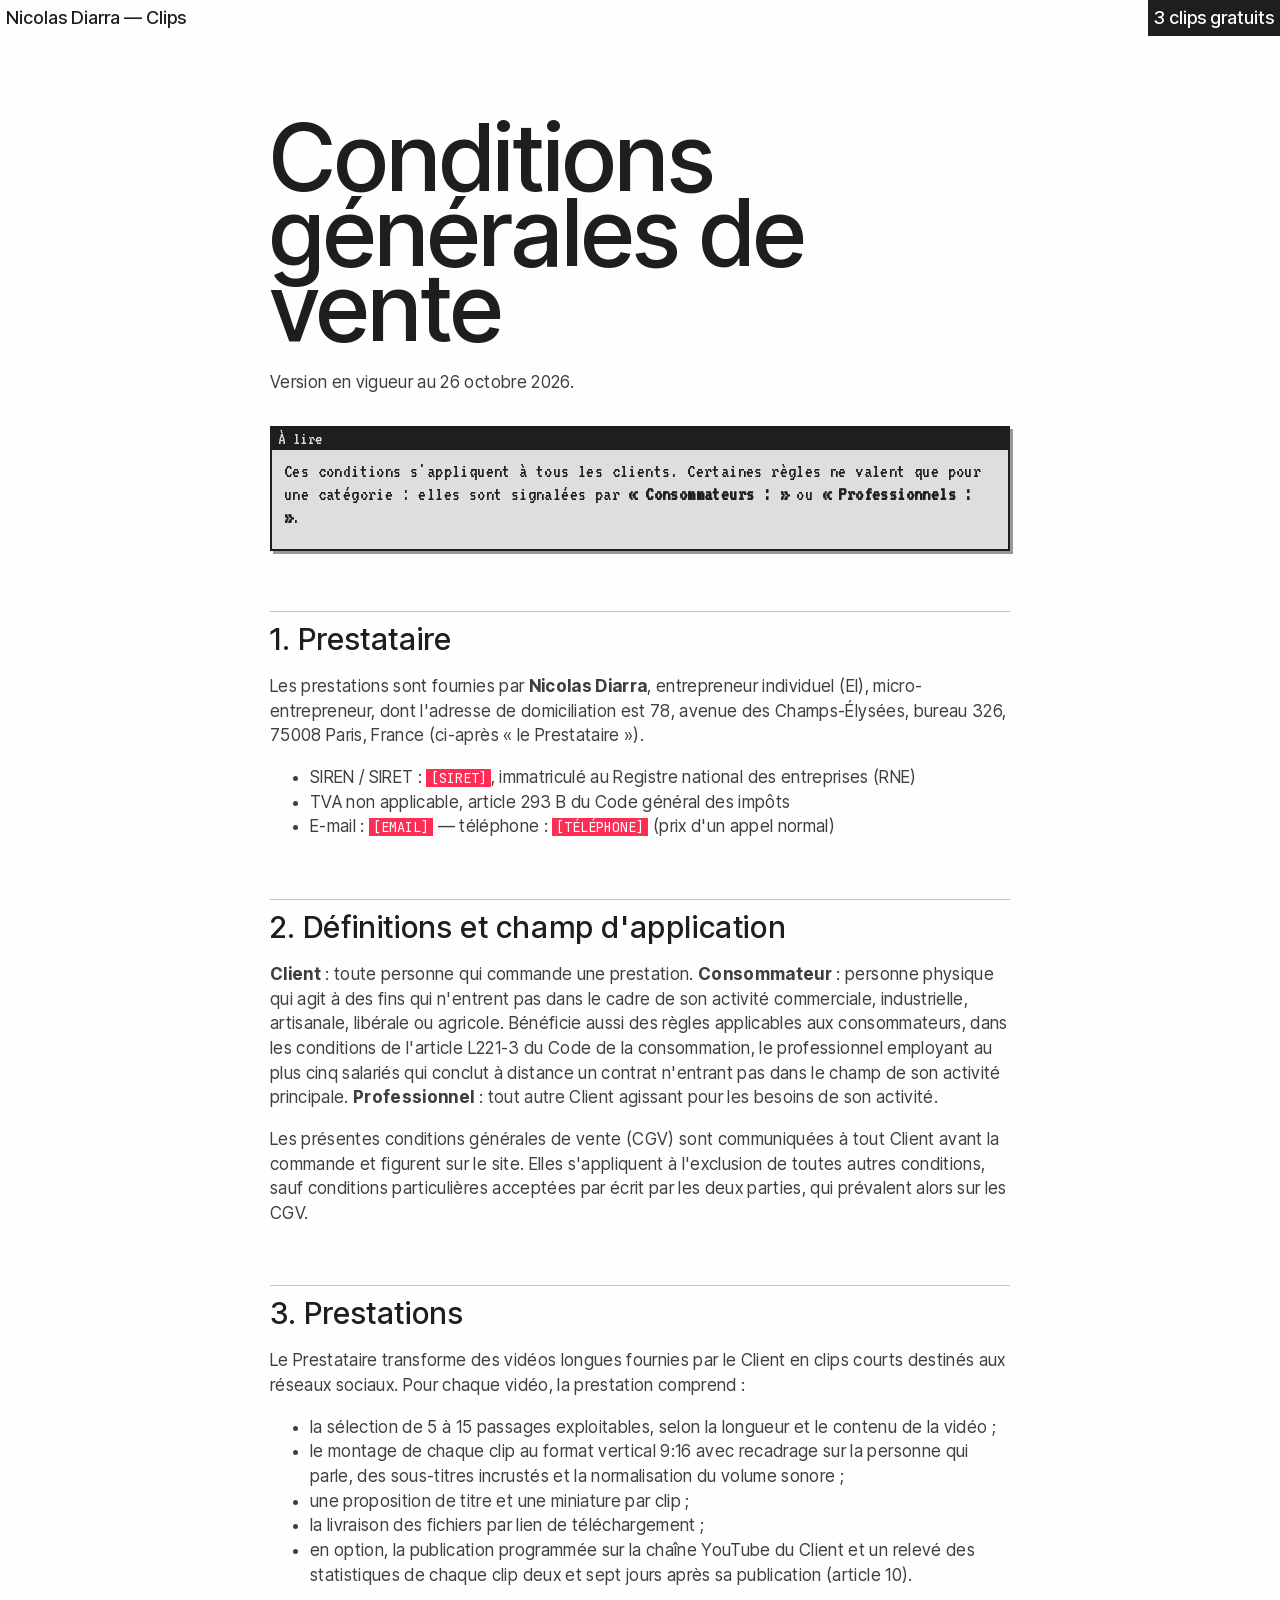
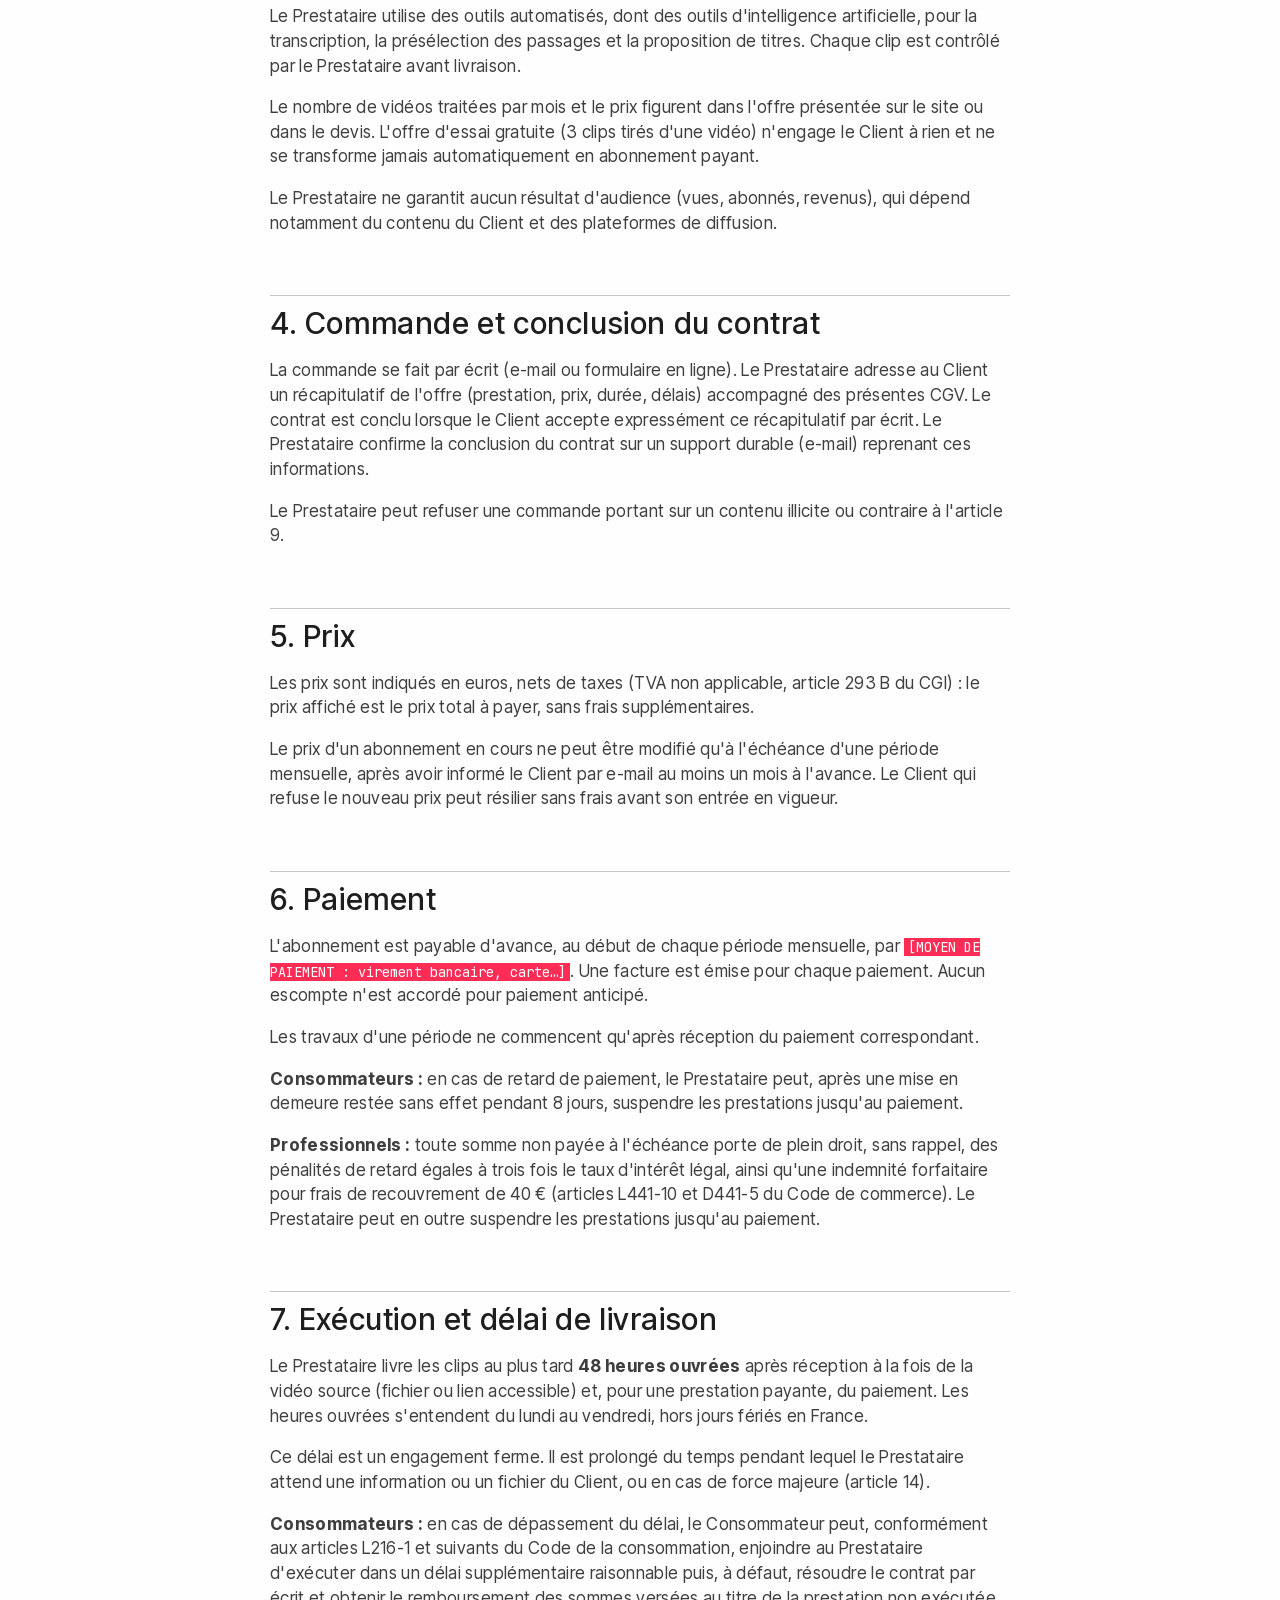
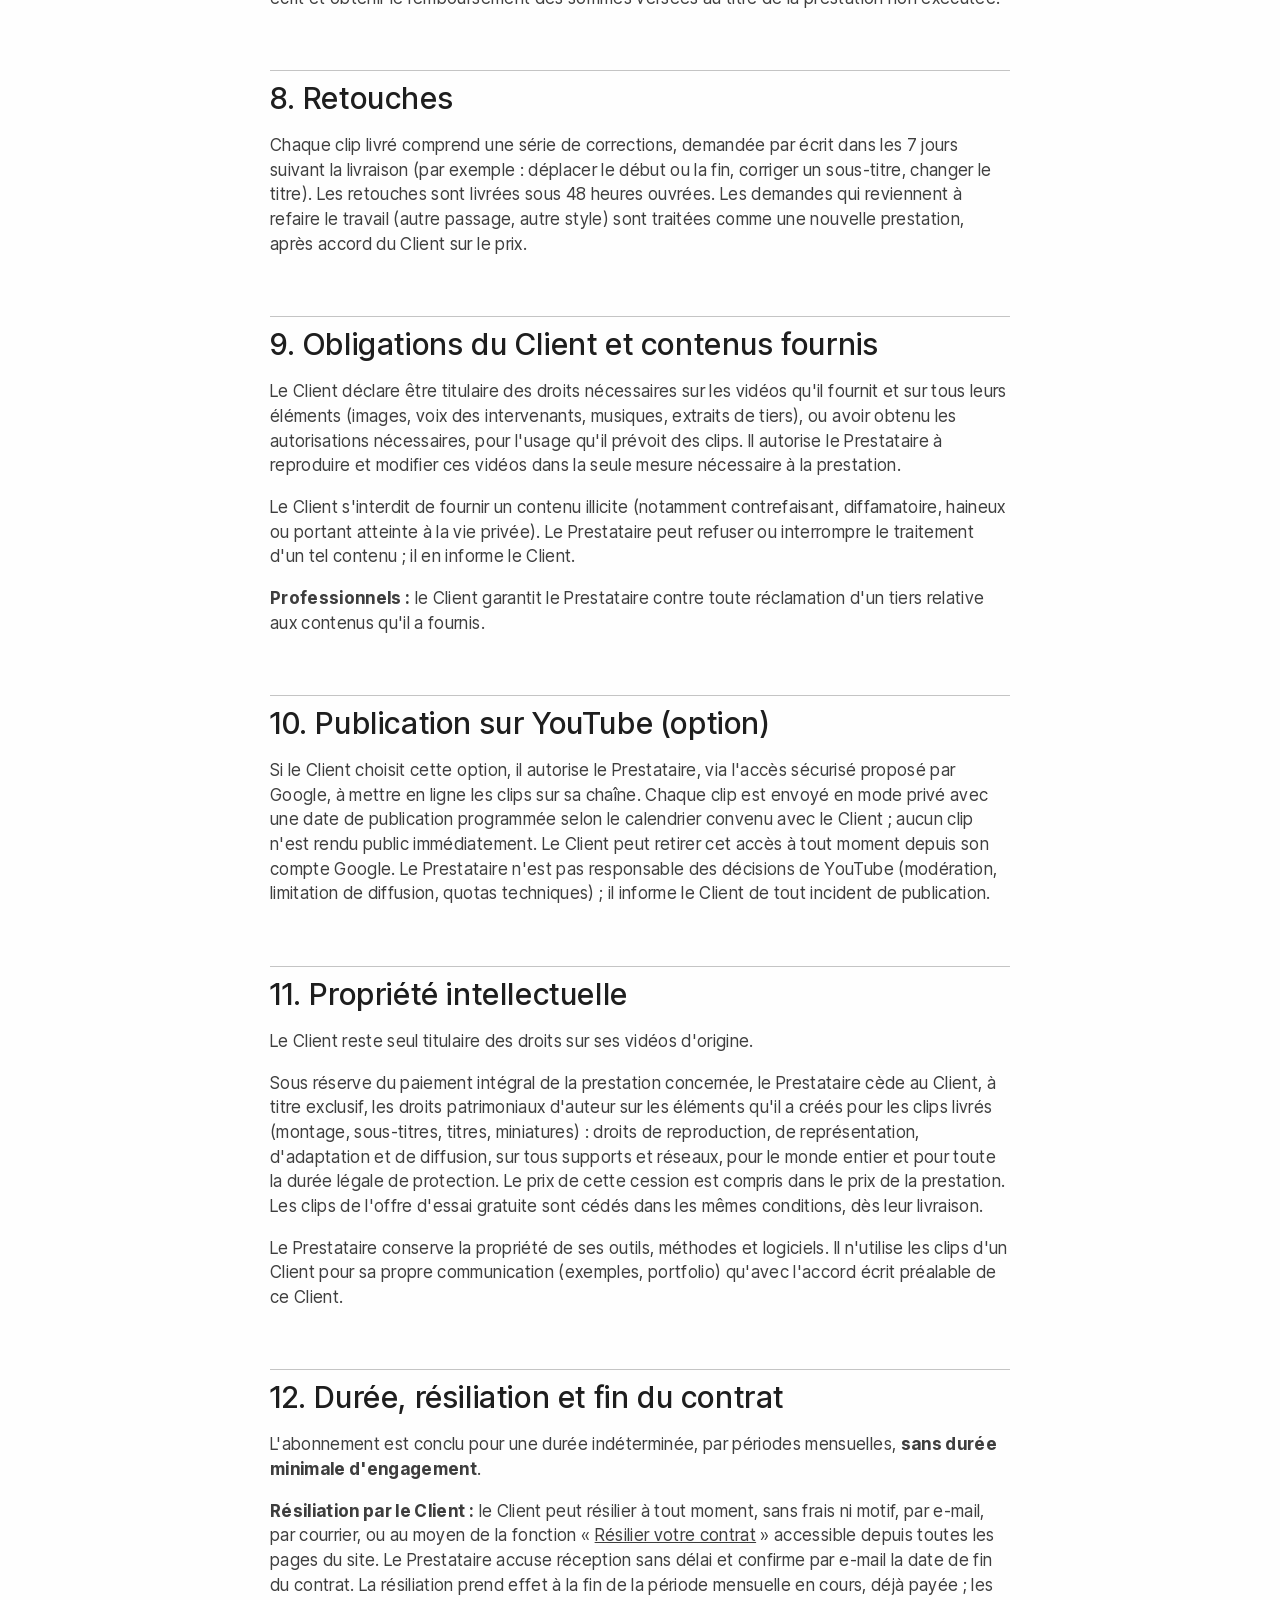
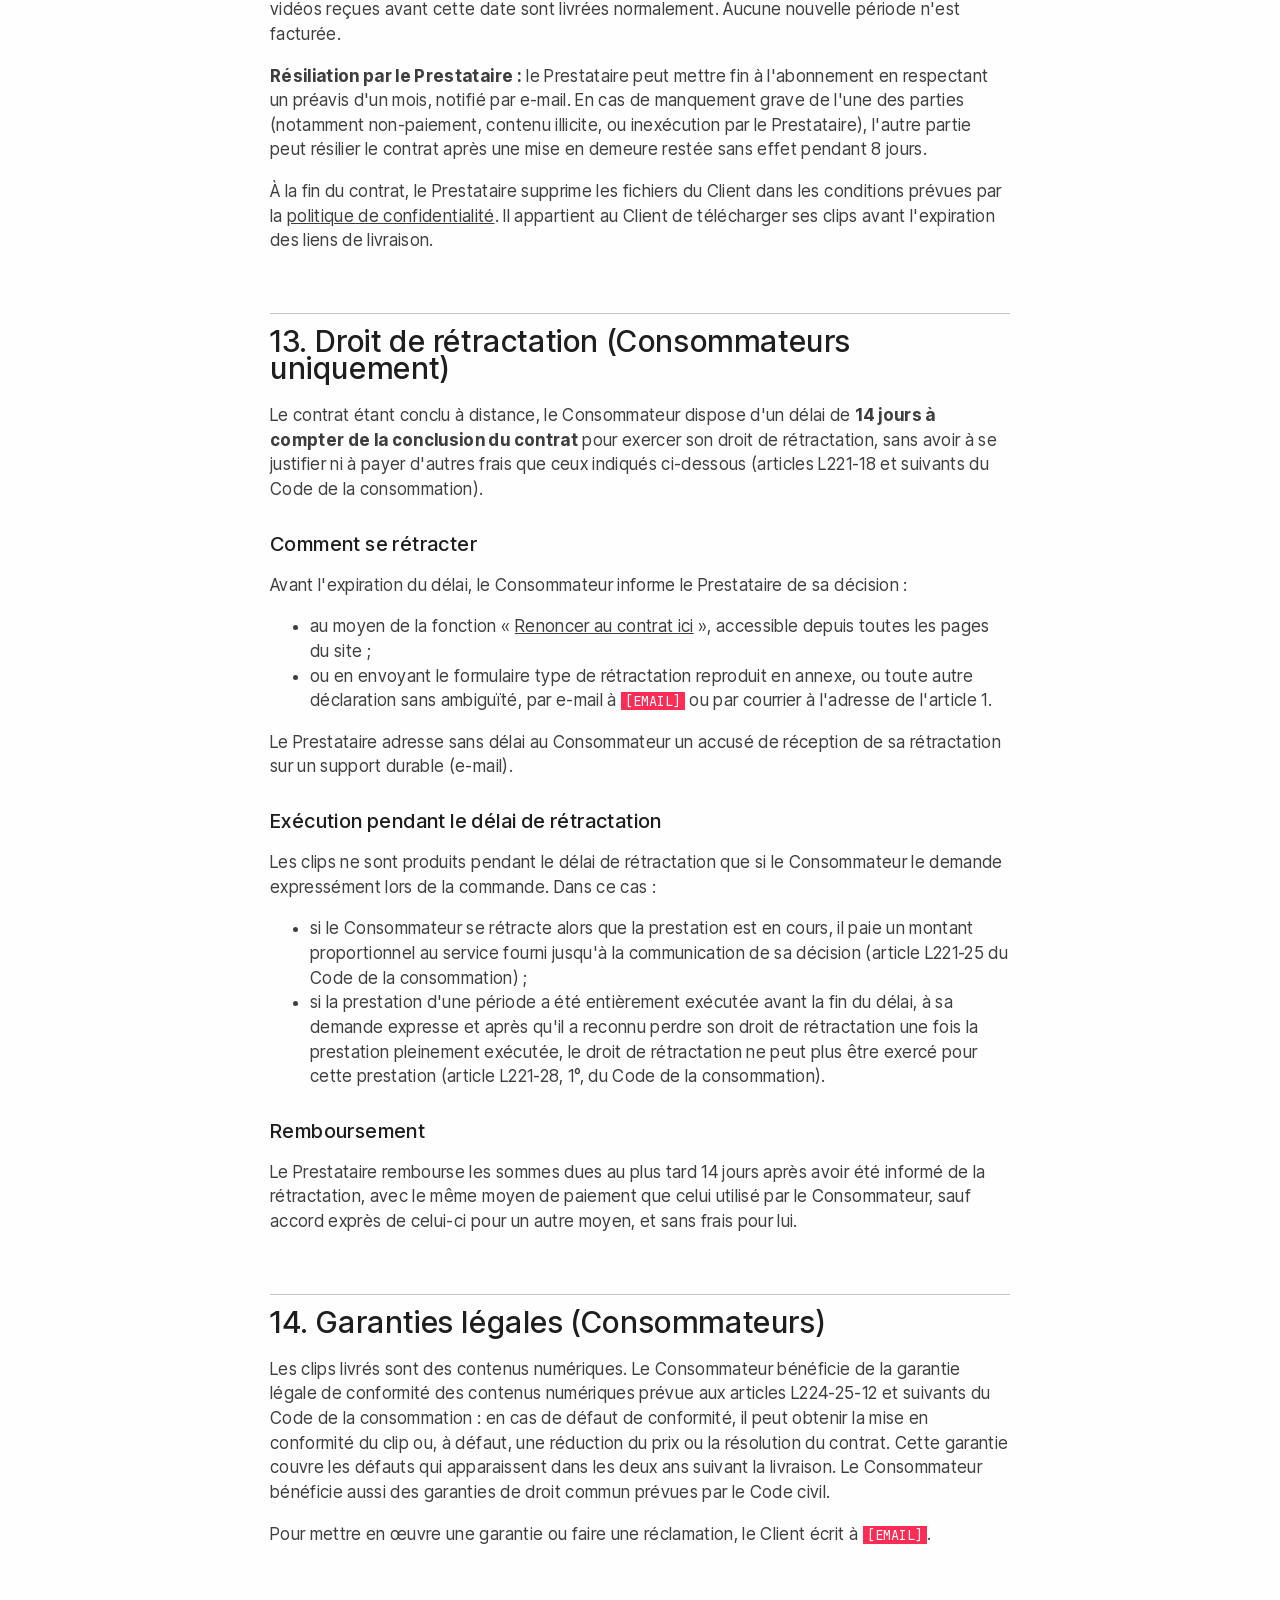
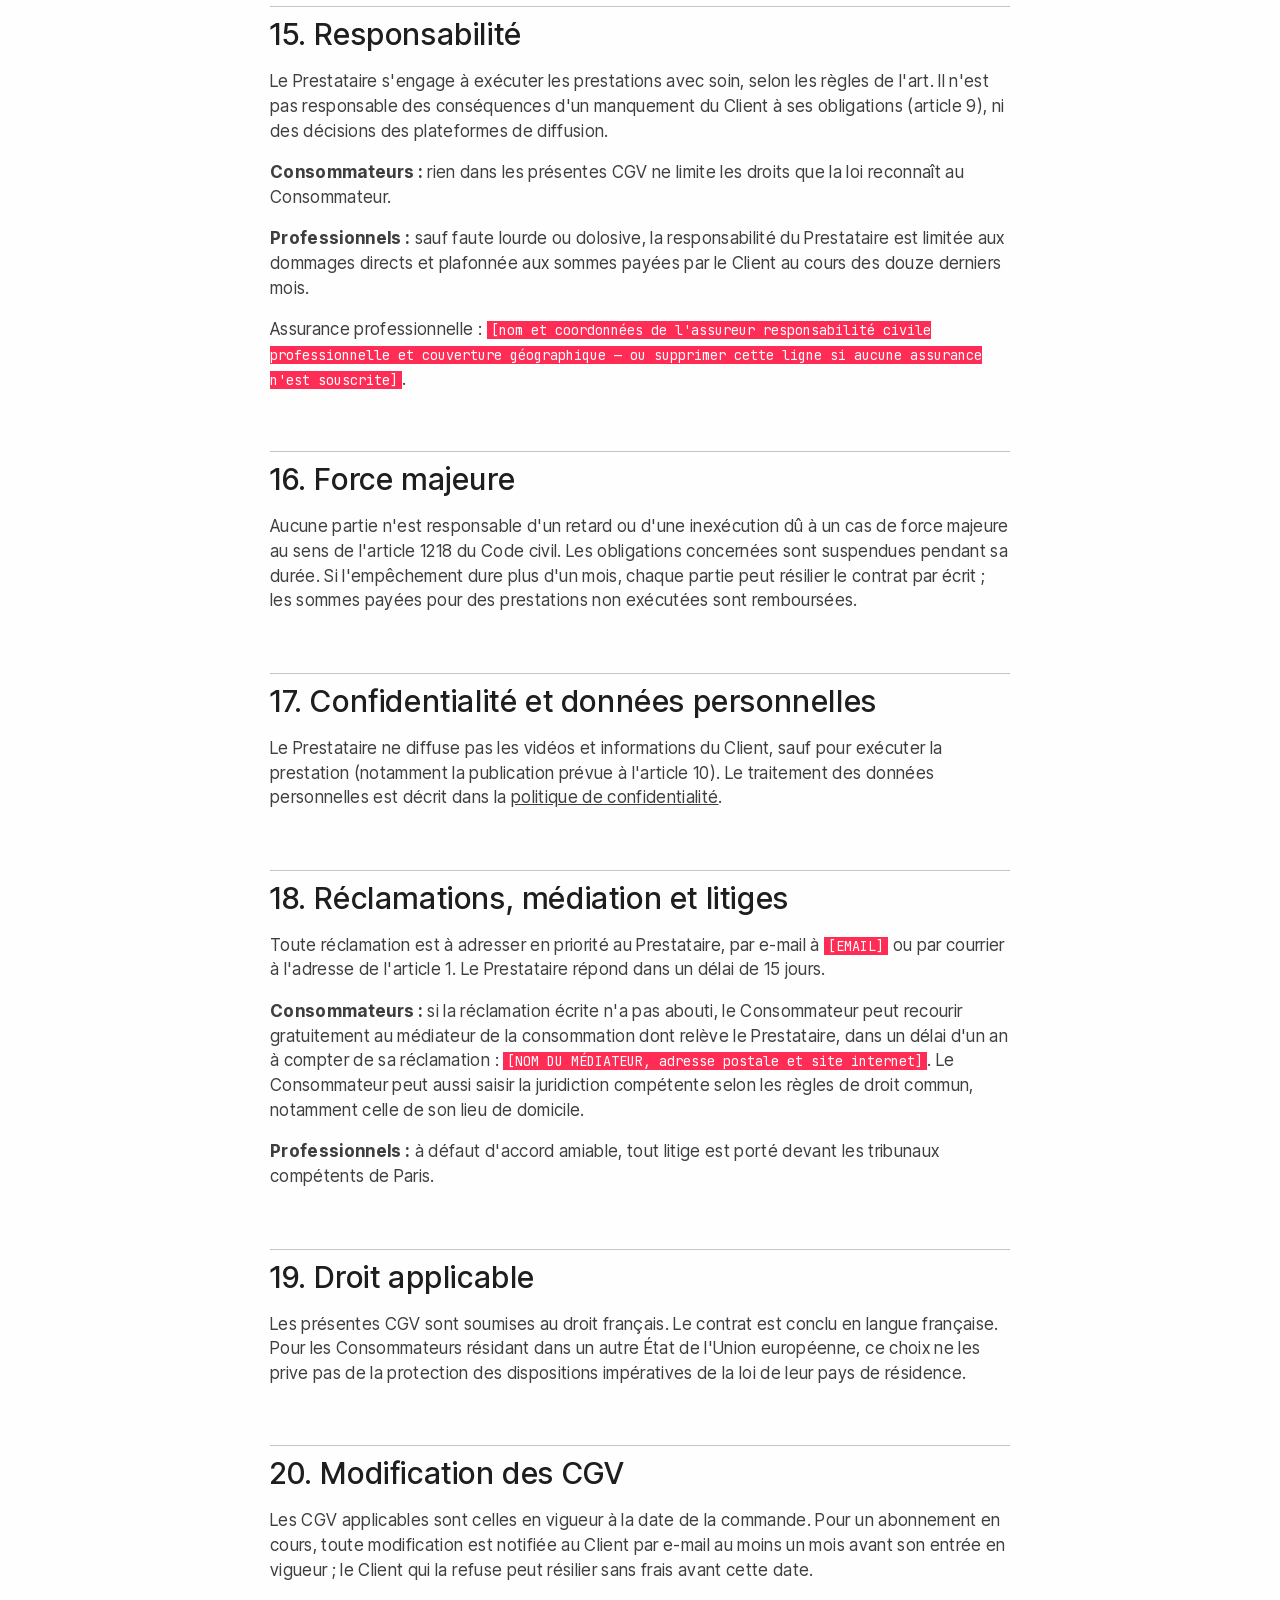
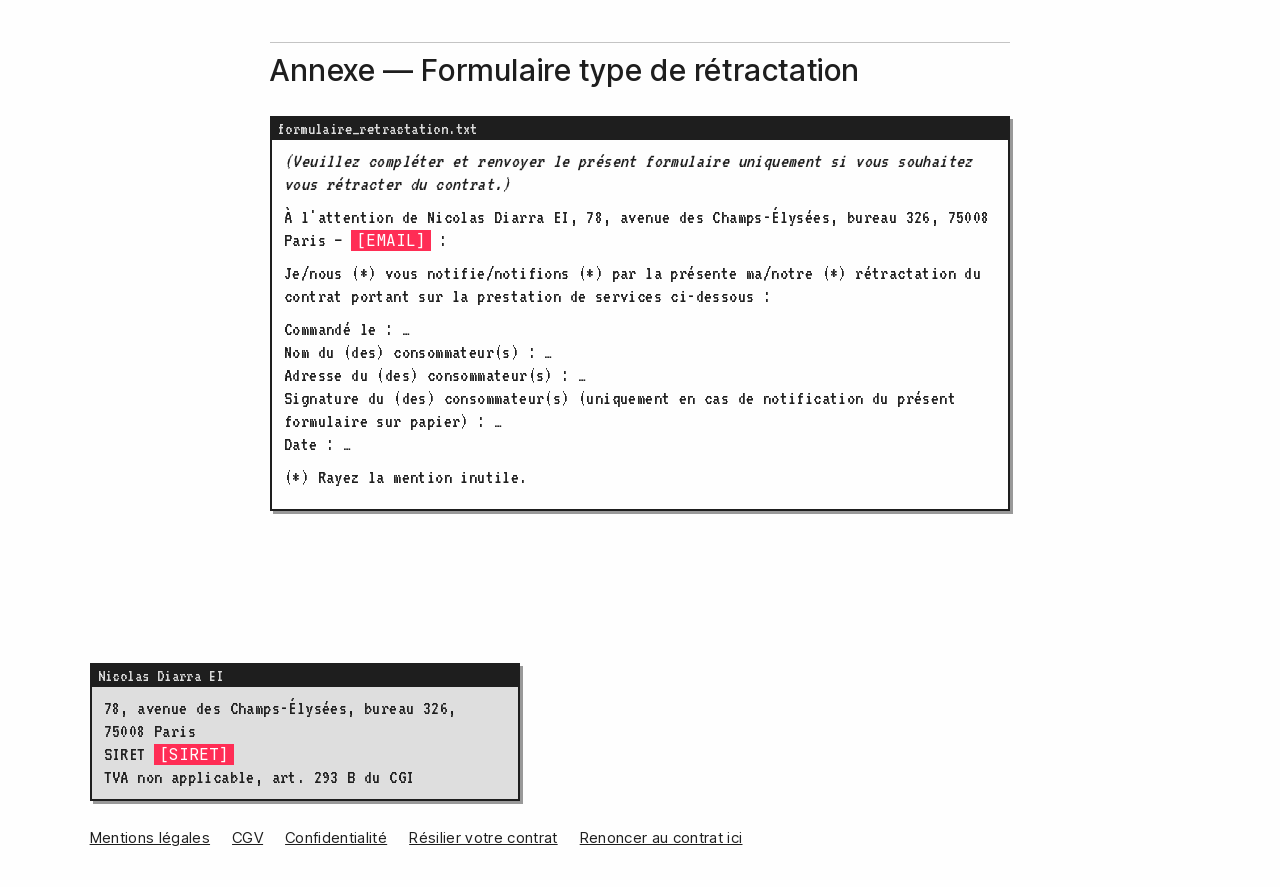
==== cgv.html @ 70ca3307 "Site de l'offre : page, CGV B2C/B2B, mentions légales, confidentialité, résiliation et rétractation " ====
<!doctype html>
<html lang="fr">
<head>
  <meta charset="utf-8">
  <meta name="viewport" content="width=device-width, initial-scale=1">
  <title>Conditions générales de vente — Nicolas Diarra EI</title>
  <link rel="stylesheet" href="style.css">
</head>
<body>

<header class="nav">
  <div><a href="index.html">Nicolas Diarra — Clips</a></div>
  <div><a class="noir" href="index.html#essai">3 clips gratuits</a></div>
</header>

<main class="juridique">
  <h1>Conditions générales de vente</h1>
  <p>Version en vigueur au 26 octobre 2026.</p>

  <div class="fenetre"><div class="barre">À lire</div><div class="contenu">
    <p>Ces conditions s'appliquent à tous les clients. Certaines règles ne valent que pour une catégorie : elles sont signalées par <strong>« Consommateurs : »</strong> ou <strong>« Professionnels : »</strong>.</p>
  </div></div>

  <h2>1. Prestataire</h2>
  <p>Les prestations sont fournies par <strong>Nicolas Diarra</strong>, entrepreneur individuel (EI), micro-entrepreneur, dont l'adresse de domiciliation est 78, avenue des Champs-Élysées, bureau 326, 75008 Paris, France (ci-après « le Prestataire »).</p>
  <ul>
    <li>SIREN / SIRET : <mark class="todo">[SIRET]</mark>, immatriculé au Registre national des entreprises (RNE)</li>
    <li>TVA non applicable, article 293 B du Code général des impôts</li>
    <li>E-mail : <mark class="todo">[EMAIL]</mark> — téléphone : <mark class="todo">[TÉLÉPHONE]</mark> (prix d'un appel normal)</li>
  </ul>

  <h2>2. Définitions et champ d'application</h2>
  <p><strong>Client</strong> : toute personne qui commande une prestation. <strong>Consommateur</strong> : personne physique qui agit à des fins qui n'entrent pas dans le cadre de son activité commerciale, industrielle, artisanale, libérale ou agricole. Bénéficie aussi des règles applicables aux consommateurs, dans les conditions de l'article L221-3 du Code de la consommation, le professionnel employant au plus cinq salariés qui conclut à distance un contrat n'entrant pas dans le champ de son activité principale. <strong>Professionnel</strong> : tout autre Client agissant pour les besoins de son activité.</p>
  <p>Les présentes conditions générales de vente (CGV) sont communiquées à tout Client avant la commande et figurent sur le site. Elles s'appliquent à l'exclusion de toutes autres conditions, sauf conditions particulières acceptées par écrit par les deux parties, qui prévalent alors sur les CGV.</p>

  <h2>3. Prestations</h2>
  <p>Le Prestataire transforme des vidéos longues fournies par le Client en clips courts destinés aux réseaux sociaux. Pour chaque vidéo, la prestation comprend :</p>
  <ul>
    <li>la sélection de 5 à 15 passages exploitables, selon la longueur et le contenu de la vidéo ;</li>
    <li>le montage de chaque clip au format vertical 9:16 avec recadrage sur la personne qui parle, des sous-titres incrustés et la normalisation du volume sonore ;</li>
    <li>une proposition de titre et une miniature par clip ;</li>
    <li>la livraison des fichiers par lien de téléchargement ;</li>
    <li>en option, la publication programmée sur la chaîne YouTube du Client et un relevé des statistiques de chaque clip deux et sept jours après sa publication (article 10).</li>
  </ul>
  <p>Le Prestataire utilise des outils automatisés, dont des outils d'intelligence artificielle, pour la transcription, la présélection des passages et la proposition de titres. Chaque clip est contrôlé par le Prestataire avant livraison.</p>
  <p>Le nombre de vidéos traitées par mois et le prix figurent dans l'offre présentée sur le site ou dans le devis. L'offre d'essai gratuite (3 clips tirés d'une vidéo) n'engage le Client à rien et ne se transforme jamais automatiquement en abonnement payant.</p>
  <p>Le Prestataire ne garantit aucun résultat d'audience (vues, abonnés, revenus), qui dépend notamment du contenu du Client et des plateformes de diffusion.</p>

  <h2>4. Commande et conclusion du contrat</h2>
  <p>La commande se fait par écrit (e-mail ou formulaire en ligne). Le Prestataire adresse au Client un récapitulatif de l'offre (prestation, prix, durée, délais) accompagné des présentes CGV. Le contrat est conclu lorsque le Client accepte expressément ce récapitulatif par écrit. Le Prestataire confirme la conclusion du contrat sur un support durable (e-mail) reprenant ces informations.</p>
  <p>Le Prestataire peut refuser une commande portant sur un contenu illicite ou contraire à l'article 9.</p>

  <h2>5. Prix</h2>
  <p>Les prix sont indiqués en euros, nets de taxes (TVA non applicable, article 293 B du CGI) : le prix affiché est le prix total à payer, sans frais supplémentaires.</p>
  <p>Le prix d'un abonnement en cours ne peut être modifié qu'à l'échéance d'une période mensuelle, après avoir informé le Client par e-mail au moins un mois à l'avance. Le Client qui refuse le nouveau prix peut résilier sans frais avant son entrée en vigueur.</p>

  <h2>6. Paiement</h2>
  <p>L'abonnement est payable d'avance, au début de chaque période mensuelle, par <mark class="todo">[MOYEN DE PAIEMENT : virement bancaire, carte…]</mark>. Une facture est émise pour chaque paiement. Aucun escompte n'est accordé pour paiement anticipé.</p>
  <p>Les travaux d'une période ne commencent qu'après réception du paiement correspondant.</p>
  <p><strong>Consommateurs :</strong> en cas de retard de paiement, le Prestataire peut, après une mise en demeure restée sans effet pendant 8 jours, suspendre les prestations jusqu'au paiement.</p>
  <p><strong>Professionnels :</strong> toute somme non payée à l'échéance porte de plein droit, sans rappel, des pénalités de retard égales à trois fois le taux d'intérêt légal, ainsi qu'une indemnité forfaitaire pour frais de recouvrement de 40 € (articles L441-10 et D441-5 du Code de commerce). Le Prestataire peut en outre suspendre les prestations jusqu'au paiement.</p>

  <h2>7. Exécution et délai de livraison</h2>
  <p>Le Prestataire livre les clips au plus tard <strong>48 heures ouvrées</strong> après réception à la fois de la vidéo source (fichier ou lien accessible) et, pour une prestation payante, du paiement. Les heures ouvrées s'entendent du lundi au vendredi, hors jours fériés en France.</p>
  <p>Ce délai est un engagement ferme. Il est prolongé du temps pendant lequel le Prestataire attend une information ou un fichier du Client, ou en cas de force majeure (article 14).</p>
  <p><strong>Consommateurs :</strong> en cas de dépassement du délai, le Consommateur peut, conformément aux articles L216-1 et suivants du Code de la consommation, enjoindre au Prestataire d'exécuter dans un délai supplémentaire raisonnable puis, à défaut, résoudre le contrat par écrit et obtenir le remboursement des sommes versées au titre de la prestation non exécutée.</p>

  <h2>8. Retouches</h2>
  <p>Chaque clip livré comprend une série de corrections, demandée par écrit dans les 7 jours suivant la livraison (par exemple : déplacer le début ou la fin, corriger un sous-titre, changer le titre). Les retouches sont livrées sous 48 heures ouvrées. Les demandes qui reviennent à refaire le travail (autre passage, autre style) sont traitées comme une nouvelle prestation, après accord du Client sur le prix.</p>

  <h2>9. Obligations du Client et contenus fournis</h2>
  <p>Le Client déclare être titulaire des droits nécessaires sur les vidéos qu'il fournit et sur tous leurs éléments (images, voix des intervenants, musiques, extraits de tiers), ou avoir obtenu les autorisations nécessaires, pour l'usage qu'il prévoit des clips. Il autorise le Prestataire à reproduire et modifier ces vidéos dans la seule mesure nécessaire à la prestation.</p>
  <p>Le Client s'interdit de fournir un contenu illicite (notamment contrefaisant, diffamatoire, haineux ou portant atteinte à la vie privée). Le Prestataire peut refuser ou interrompre le traitement d'un tel contenu ; il en informe le Client.</p>
  <p><strong>Professionnels :</strong> le Client garantit le Prestataire contre toute réclamation d'un tiers relative aux contenus qu'il a fournis.</p>

  <h2>10. Publication sur YouTube (option)</h2>
  <p>Si le Client choisit cette option, il autorise le Prestataire, via l'accès sécurisé proposé par Google, à mettre en ligne les clips sur sa chaîne. Chaque clip est envoyé en mode privé avec une date de publication programmée selon le calendrier convenu avec le Client ; aucun clip n'est rendu public immédiatement. Le Client peut retirer cet accès à tout moment depuis son compte Google. Le Prestataire n'est pas responsable des décisions de YouTube (modération, limitation de diffusion, quotas techniques) ; il informe le Client de tout incident de publication.</p>

  <h2>11. Propriété intellectuelle</h2>
  <p>Le Client reste seul titulaire des droits sur ses vidéos d'origine.</p>
  <p>Sous réserve du paiement intégral de la prestation concernée, le Prestataire cède au Client, à titre exclusif, les droits patrimoniaux d'auteur sur les éléments qu'il a créés pour les clips livrés (montage, sous-titres, titres, miniatures) : droits de reproduction, de représentation, d'adaptation et de diffusion, sur tous supports et réseaux, pour le monde entier et pour toute la durée légale de protection. Le prix de cette cession est compris dans le prix de la prestation. Les clips de l'offre d'essai gratuite sont cédés dans les mêmes conditions, dès leur livraison.</p>
  <p>Le Prestataire conserve la propriété de ses outils, méthodes et logiciels. Il n'utilise les clips d'un Client pour sa propre communication (exemples, portfolio) qu'avec l'accord écrit préalable de ce Client.</p>

  <h2>12. Durée, résiliation et fin du contrat</h2>
  <p>L'abonnement est conclu pour une durée indéterminée, par périodes mensuelles, <strong>sans durée minimale d'engagement</strong>.</p>
  <p><strong>Résiliation par le Client :</strong> le Client peut résilier à tout moment, sans frais ni motif, par e-mail, par courrier, ou au moyen de la fonction « <a href="resilier.html">Résilier votre contrat</a> » accessible depuis toutes les pages du site. Le Prestataire accuse réception sans délai et confirme par e-mail la date de fin du contrat. La résiliation prend effet à la fin de la période mensuelle en cours, déjà payée ; les vidéos reçues avant cette date sont livrées normalement. Aucune nouvelle période n'est facturée.</p>
  <p><strong>Résiliation par le Prestataire :</strong> le Prestataire peut mettre fin à l'abonnement en respectant un préavis d'un mois, notifié par e-mail. En cas de manquement grave de l'une des parties (notamment non-paiement, contenu illicite, ou inexécution par le Prestataire), l'autre partie peut résilier le contrat après une mise en demeure restée sans effet pendant 8 jours.</p>
  <p>À la fin du contrat, le Prestataire supprime les fichiers du Client dans les conditions prévues par la <a href="confidentialite.html">politique de confidentialité</a>. Il appartient au Client de télécharger ses clips avant l'expiration des liens de livraison.</p>

  <h2>13. Droit de rétractation (Consommateurs uniquement)</h2>
  <p>Le contrat étant conclu à distance, le Consommateur dispose d'un délai de <strong>14 jours à compter de la conclusion du contrat</strong> pour exercer son droit de rétractation, sans avoir à se justifier ni à payer d'autres frais que ceux indiqués ci-dessous (articles L221-18 et suivants du Code de la consommation).</p>
  <h3>Comment se rétracter</h3>
  <p>Avant l'expiration du délai, le Consommateur informe le Prestataire de sa décision :</p>
  <ul>
    <li>au moyen de la fonction « <a href="retractation.html">Renoncer au contrat ici</a> », accessible depuis toutes les pages du site ; </li>
    <li>ou en envoyant le formulaire type de rétractation reproduit en annexe, ou toute autre déclaration sans ambiguïté, par e-mail à <mark class="todo">[EMAIL]</mark> ou par courrier à l'adresse de l'article 1.</li>
  </ul>
  <p>Le Prestataire adresse sans délai au Consommateur un accusé de réception de sa rétractation sur un support durable (e-mail).</p>
  <h3>Exécution pendant le délai de rétractation</h3>
  <p>Les clips ne sont produits pendant le délai de rétractation que si le Consommateur le demande expressément lors de la commande. Dans ce cas :</p>
  <ul>
    <li>si le Consommateur se rétracte alors que la prestation est en cours, il paie un montant proportionnel au service fourni jusqu'à la communication de sa décision (article L221-25 du Code de la consommation) ;</li>
    <li>si la prestation d'une période a été entièrement exécutée avant la fin du délai, à sa demande expresse et après qu'il a reconnu perdre son droit de rétractation une fois la prestation pleinement exécutée, le droit de rétractation ne peut plus être exercé pour cette prestation (article L221-28, 1°, du Code de la consommation).</li>
  </ul>
  <h3>Remboursement</h3>
  <p>Le Prestataire rembourse les sommes dues au plus tard 14 jours après avoir été informé de la rétractation, avec le même moyen de paiement que celui utilisé par le Consommateur, sauf accord exprès de celui-ci pour un autre moyen, et sans frais pour lui.</p>

  <h2>14. Garanties légales (Consommateurs)</h2>
  <p>Les clips livrés sont des contenus numériques. Le Consommateur bénéficie de la garantie légale de conformité des contenus numériques prévue aux articles L224-25-12 et suivants du Code de la consommation : en cas de défaut de conformité, il peut obtenir la mise en conformité du clip ou, à défaut, une réduction du prix ou la résolution du contrat. Cette garantie couvre les défauts qui apparaissent dans les deux ans suivant la livraison. Le Consommateur bénéficie aussi des garanties de droit commun prévues par le Code civil.</p>
  <p>Pour mettre en œuvre une garantie ou faire une réclamation, le Client écrit à <mark class="todo">[EMAIL]</mark>.</p>

  <h2>15. Responsabilité</h2>
  <p>Le Prestataire s'engage à exécuter les prestations avec soin, selon les règles de l'art. Il n'est pas responsable des conséquences d'un manquement du Client à ses obligations (article 9), ni des décisions des plateformes de diffusion.</p>
  <p><strong>Consommateurs :</strong> rien dans les présentes CGV ne limite les droits que la loi reconnaît au Consommateur.</p>
  <p><strong>Professionnels :</strong> sauf faute lourde ou dolosive, la responsabilité du Prestataire est limitée aux dommages directs et plafonnée aux sommes payées par le Client au cours des douze derniers mois.</p>
  <p>Assurance professionnelle : <mark class="todo">[nom et coordonnées de l'assureur responsabilité civile professionnelle et couverture géographique — ou supprimer cette ligne si aucune assurance n'est souscrite]</mark>.</p>

  <h2>16. Force majeure</h2>
  <p>Aucune partie n'est responsable d'un retard ou d'une inexécution dû à un cas de force majeure au sens de l'article 1218 du Code civil. Les obligations concernées sont suspendues pendant sa durée. Si l'empêchement dure plus d'un mois, chaque partie peut résilier le contrat par écrit ; les sommes payées pour des prestations non exécutées sont remboursées.</p>

  <h2>17. Confidentialité et données personnelles</h2>
  <p>Le Prestataire ne diffuse pas les vidéos et informations du Client, sauf pour exécuter la prestation (notamment la publication prévue à l'article 10). Le traitement des données personnelles est décrit dans la <a href="confidentialite.html">politique de confidentialité</a>.</p>

  <h2>18. Réclamations, médiation et litiges</h2>
  <p>Toute réclamation est à adresser en priorité au Prestataire, par e-mail à <mark class="todo">[EMAIL]</mark> ou par courrier à l'adresse de l'article 1. Le Prestataire répond dans un délai de 15 jours.</p>
  <p><strong>Consommateurs :</strong> si la réclamation écrite n'a pas abouti, le Consommateur peut recourir gratuitement au médiateur de la consommation dont relève le Prestataire, dans un délai d'un an à compter de sa réclamation : <mark class="todo">[NOM DU MÉDIATEUR, adresse postale et site internet]</mark>. Le Consommateur peut aussi saisir la juridiction compétente selon les règles de droit commun, notamment celle de son lieu de domicile.</p>
  <p><strong>Professionnels :</strong> à défaut d'accord amiable, tout litige est porté devant les tribunaux compétents de Paris.</p>

  <h2>19. Droit applicable</h2>
  <p>Les présentes CGV sont soumises au droit français. Le contrat est conclu en langue française. Pour les Consommateurs résidant dans un autre État de l'Union européenne, ce choix ne les prive pas de la protection des dispositions impératives de la loi de leur pays de résidence.</p>

  <h2>20. Modification des CGV</h2>
  <p>Les CGV applicables sont celles en vigueur à la date de la commande. Pour un abonnement en cours, toute modification est notifiée au Client par e-mail au moins un mois avant son entrée en vigueur ; le Client qui la refuse peut résilier sans frais avant cette date.</p>

  <h2 id="formulaire">Annexe — Formulaire type de rétractation</h2>
  <div class="fenetre blanche"><div class="barre">formulaire_retractation.txt</div><div class="contenu">
    <p><em>(Veuillez compléter et renvoyer le présent formulaire uniquement si vous souhaitez vous rétracter du contrat.)</em></p>
    <p>À l'attention de Nicolas Diarra EI, 78, avenue des Champs-Élysées, bureau 326, 75008 Paris — <mark class="todo">[EMAIL]</mark> :</p>
    <p>Je/nous (*) vous notifie/notifions (*) par la présente ma/notre (*) rétractation du contrat portant sur la prestation de services ci-dessous :</p>
    <p>Commandé le : …<br>
    Nom du (des) consommateur(s) : …<br>
    Adresse du (des) consommateur(s) : …<br>
    Signature du (des) consommateur(s) (uniquement en cas de notification du présent formulaire sur papier) : …<br>
    Date : …</p>
    <p>(*) Rayez la mention inutile.</p>
  </div></div>
</main>

<footer>
  <div class="fenetre">
    <div class="barre">Nicolas Diarra EI</div>
    <div class="contenu">78, avenue des Champs-Élysées, bureau 326, 75008 Paris<br>SIRET <mark class="todo">[SIRET]</mark><br>TVA non applicable, art. 293 B du CGI</div>
  </div>
  <nav>
    <a href="mentions-legales.html">Mentions légales</a>
    <a href="cgv.html">CGV</a>
    <a href="confidentialite.html">Confidentialité</a>
    <a href="resilier.html">Résilier votre contrat</a>
    <a href="retractation.html">Renoncer au contrat ici</a>
  </nav>
</footer>

</body>
</html>
---- style.css ----
/* Valeurs relevées dans le code de typesafe.ai (site Framer) : couleurs,
   tailles, interlignages et approches de lettres de leurs styles de texte.
   Leurs polices de titre (Die Grotesk C, LisaTerminal Paper) sont payantes :
   remplacées par des polices libres (OFL) hébergées ici, aucune requête externe.
     Die Grotesk C       → Inter Tight
     LisaTerminal Paper  → VT323
     JetBrains Mono      → JetBrains Mono (la même) */
@font-face { font-family: "Inter Tight"; src: url("fonts/InterTight.woff2") format("woff2"); font-weight: 100 900; font-display: swap; }
@font-face { font-family: "JetBrains Mono"; src: url("fonts/JetBrainsMono.woff2") format("woff2"); font-weight: 100 800; font-display: swap; }
@font-face { font-family: "VT323"; src: url("fonts/VT323.woff2") format("woff2"); font-weight: 400; font-display: swap; }

:root {
  /* Couleurs (jetons du site de référence) */
  --fond: #fefefe;
  --encre: #1e1e1e;
  --encre-douce: #1e1e1edb;
  --gris-fonce: #3d3d3d;
  --gris-fenetre: #dedede;
  --gris-filet: #c4c4c4;
  --rose: #f386a1;
  --magenta: #d45bb6;

  /* Familles */
  --grotesk: "Inter Tight", "Helvetica Neue", Arial, sans-serif;
  --mono: "JetBrains Mono", ui-monospace, Menlo, monospace;
  --terminal: "VT323", "JetBrains Mono", monospace;

  --marge: clamp(20px, 7vw, 100px);
}

* { box-sizing: border-box; }
html { scroll-behavior: smooth; }

body {
  margin: 0;
  background: var(--fond);
  color: var(--encre);
  font: 400 17px/1.2 var(--grotesk);   /* texte courant : 17 px, 120 %, +0,02 em */
  letter-spacing: .02em;
  -webkit-font-smoothing: antialiased;
}

a { color: inherit; }

/* --- Navigation : boîtes blanches collées en haut ----------------------- */
.nav {
  position: fixed;
  inset: 0 0 auto 0;
  z-index: 10;
  display: flex;
  justify-content: space-between;
  pointer-events: none;
}
.nav div { display: flex; gap: 5px; }
.nav a {
  pointer-events: auto;
  background: var(--fond);
  color: var(--encre);
  text-decoration: none;
  font: 500 18px/36px var(--grotesk);
  letter-spacing: 0;
  padding: 0 6px;
  height: 36px;
}
.nav a.noir { background: var(--encre); color: var(--fond); }
.nav .centre { position: absolute; left: 50%; transform: translateX(-50%); }
@media (max-width: 720px) { .nav .centre { display: none; } }

/* --- Titres : Medium 500, interlignage 80 %, approche 0 ----------------- */
h1, h2, h3 { font-family: var(--grotesk); font-weight: 500; letter-spacing: 0; margin: 0; }

.geant { font-size: 150px; line-height: .8; text-align: center; }
@media (max-width: 1439px) { .geant { font-size: 140px; } }
@media (max-width: 1199px) { .geant { font-size: 94px; } }
@media (max-width: 809px)  { .geant { font-size: 54px; line-height: .9; padding: 0 12px; } }

.grand { font-size: 140px; line-height: .8; text-align: center; color: var(--gris-fonce); }
@media (max-width: 1199px) { .grand { font-size: 94px; } }
@media (max-width: 809px)  { .grand { font-size: 54px; line-height: .9; } }

/* Crochets d'angle autour d'un bloc de titre */
.crochets { position: relative; padding: 34px 0 30px; margin: 0 var(--marge); }
.crochets::before, .crochets::after {
  content: "";
  position: absolute;
  inset: 0;
  pointer-events: none;
  background:
    linear-gradient(currentColor, currentColor) top left / 10px 1px,
    linear-gradient(currentColor, currentColor) top left / 1px 10px,
    linear-gradient(currentColor, currentColor) top right / 10px 1px,
    linear-gradient(currentColor, currentColor) top right / 1px 10px;
  background-repeat: no-repeat;
  opacity: .7;
}
.crochets::after { transform: scaleY(-1); }

/* --- Textes secondaires ------------------------------------------------- */
.mono { font: 400 12px/1.3 var(--mono); letter-spacing: 0; }
.chapeau { font-size: 22px; line-height: 1.2; letter-spacing: .05em; color: var(--encre-douce); }

/* « Introducing Jev ........ Intelligence beyond chat » : 18 px, 100 %, +0,03 em */
.pointilles {
  display: flex;
  align-items: baseline;
  justify-content: center;
  gap: 6px;
  font: 500 18px/1 var(--grotesk);
  letter-spacing: .03em;
}
.pointilles .points { flex: 0 1 190px; border-bottom: 2px dotted currentColor; }
@media (max-width: 809px) { .pointilles { font-size: 15px; padding: 0 20px; white-space: nowrap; } .pointilles .points { flex-basis: 40px; } }

/* Chaîne décorative verticale : JetBrains Mono 10 px */
.vertical {
  position: absolute;
  left: calc(var(--marge) + 70px);
  top: 520px;
  writing-mode: vertical-rl;
  transform: rotate(180deg);
  font: 10px var(--mono);
  letter-spacing: 0;
  color: #858585e6;
  white-space: nowrap;
  max-height: 560px;
  overflow: hidden;
}
@media (max-width: 1199px) { .vertical { display: none; } }

/* --- Liens d'action : 56 px, 90 %, soulignés ---------------------------- */
.actions { display: flex; flex-wrap: wrap; justify-content: center; gap: 24px 80px; margin-top: 70px; }
.action {
  font: 500 56px/.9 var(--grotesk);
  letter-spacing: 0;
  color: var(--encre);
  text-decoration: underline;
  text-decoration-thickness: 3px;
  text-underline-offset: 10px;
}
.action:hover { text-decoration-thickness: 6px; }
@media (max-width: 809px) { .action { font-size: 34px; } }

/* --- Héros : nuages granuleux (dessinés en CSS) qui se fondent dans le blanc */
.heros { position: relative; padding: 90px 0 130px; }
.heros::before, .heros::after {
  content: "";
  position: absolute;
  inset: 0 0 auto 0;
  height: 520px;
  pointer-events: none;
  -webkit-mask-image: linear-gradient(to bottom, #000 55%, transparent);
  mask-image: linear-gradient(to bottom, #000 55%, transparent);
}
.heros::before {
  background:
    radial-gradient(ellipse 30% 75% at 4% 20%, #e551ba 0%, transparent 72%),
    radial-gradient(ellipse 22% 50% at 22% 60%, #d45bb6cc 0%, transparent 72%),
    radial-gradient(ellipse 30% 75% at 96% 18%, #e551ba 0%, transparent 72%),
    radial-gradient(ellipse 20% 50% at 78% 50%, #9a6cf0 0%, transparent 72%),
    radial-gradient(ellipse 18% 45% at 99% 64%, #f386a1 0%, transparent 72%),
    linear-gradient(to bottom, #7aa8d6, #b3cde9);
}
/* Grain par-dessus (bruit SVG en ligne, aucune image externe) */
.heros::after {
  opacity: .5;
  mix-blend-mode: overlay;
  background-image: url("data:image/svg+xml,%3Csvg xmlns='http://www.w3.org/2000/svg' width='200' height='200'%3E%3Cfilter id='n'%3E%3CfeTurbulence type='fractalNoise' baseFrequency='.9' numOctaves='2' stitchTiles='stitch'/%3E%3C/filter%3E%3Crect width='100%25' height='100%25' filter='url(%23n)'/%3E%3C/svg%3E");
}
.heros > * { position: relative; }
.heros .fenetre { margin: 0 auto 80px; width: min(364px, 90%); text-align: center; }
.heros .pointilles { margin-bottom: 60px; }

/* --- Fenêtres rétro (police terminal) ----------------------------------- */
.fenetre {
  background: var(--gris-fenetre);
  border: 2px solid var(--encre);
  box-shadow: 3px 3px 0 rgba(0, 0, 0, .4);
  font: 400 20px/1.15 var(--terminal);
  letter-spacing: .02em;
  color: var(--encre);
}
.fenetre .barre {
  background: var(--encre);
  color: var(--gris-fenetre);
  font: 400 18px/22px var(--terminal);
  padding: 0 6px;
  white-space: nowrap;
  overflow: hidden;
  text-overflow: ellipsis;
}
.fenetre .contenu { padding: 10px 12px; }
.fenetre p { margin: 0 0 .5em; }
.fenetre.blanche { background: var(--fond); }
.etiquette {
  display: inline-block;
  background: var(--encre);
  color: var(--gris-fenetre);
  font: 400 20px/1.1 var(--terminal);
  padding: 0 5px;
}

/* --- Sections ----------------------------------------------------------- */
section { padding: 100px 0; }
.rose { background: var(--rose); color: var(--gris-fonce); }
.rose .action { color: var(--gris-fonce); }

/* Trame de points (évoque le rendu tramé de la référence) */
.trame {
  background-color: var(--rose);
  background-image: radial-gradient(rgba(30, 30, 30, .55) 1px, transparent 1.3px);
  background-size: 6px 6px;
  border: 1px solid rgba(30, 30, 30, .5);
  margin: 56px var(--marge) 0;
  padding: 56px clamp(16px, 5vw, 70px);
  position: relative;
}
.trame .badge { position: absolute; top: -1px; left: -1px; }

.exemples { display: grid; gap: 36px; grid-template-columns: repeat(auto-fit, minmax(270px, 1fr)); }
.ecrans { display: grid; grid-template-columns: 1.7fr 1fr; gap: 10px; align-items: end; }
.ecran {
  background: repeating-linear-gradient(45deg, var(--gris-filet) 0 2px, #ececec 2px 5px);
  border: 1px solid var(--encre);
  display: grid;
  place-items: center;
  text-align: center;
  font: 16px/1.1 var(--terminal);
  padding: 6px;
}
.ecran.paysage { aspect-ratio: 16 / 9; }
.ecran.portrait { aspect-ratio: 9 / 16; }
.ecran img, .ecran video { width: 100%; height: 100%; object-fit: cover; display: block; }
.exemple-legende { margin-top: 10px; }

/* Colonnes : filet vertical, libellé mono 12 px, texte 22 px */
.colonnes {
  display: grid;
  gap: 40px;
  grid-template-columns: repeat(auto-fit, minmax(250px, 1fr));
  margin: 70px var(--marge) 0;
}
.colonne { border-left: 1px solid currentColor; padding-left: 10px; }
.colonne .mono { display: block; font-weight: 700; margin-bottom: 40px; }
.colonne ul { list-style: none; margin: 0; padding: 0; }
.colonne li { margin: 0 0 .7em; font-size: 22px; line-height: 1.2; letter-spacing: .02em; color: var(--encre-douce); }

/* Tarifs : lignes façon tableau de la référence */
.tarifs { max-width: 760px; margin: 70px auto 0; padding: 0 20px; }
.ligne {
  display: grid;
  grid-template-columns: minmax(120px, 1fr) 2fr auto;
  gap: 16px;
  align-items: center;
  padding: 14px 0 12px;
  border-bottom: 2px solid #858585e6;
}
.ligne .prix { font: 400 26px var(--terminal); white-space: nowrap; }
@media (max-width: 600px) {
  .ligne { grid-template-columns: 1fr auto; }
  .ligne p { grid-column: 1 / -1; grid-row: 2; }
}
.fin-tableau {
  height: 40px;
  margin-bottom: 10px;
  background-image: radial-gradient(#858585 1px, transparent 1.2px);
  background-size: 5px 5px;
}

.note { font: 400 13px/1.45 var(--mono); letter-spacing: 0; }
.centre-texte { text-align: center; max-width: 640px; margin: 30px auto 0; padding: 0 20px; }

/* --- Pied de page ------------------------------------------------------- */
footer { padding: 60px var(--marge) 40px; }
footer .fenetre { max-width: 430px; }
footer nav { display: flex; flex-wrap: wrap; gap: 6px 22px; margin-top: 28px; font-size: 15px; }

/* --- Pages juridiques --------------------------------------------------- */
.juridique { max-width: 780px; margin: 0 auto; padding: 120px 20px 60px; }
.juridique h1 { font-size: 94px; line-height: .8; margin-bottom: 24px; }
@media (max-width: 809px) { .juridique h1 { font-size: 54px; } }
.juridique h2 { font-size: 30px; line-height: .9; letter-spacing: .02em; margin: 2em 0 .7em; padding-top: 14px; border-top: 1px solid var(--gris-filet); }
.juridique h3 { font-size: 20px; letter-spacing: .02em; margin: 1.5em 0 .4em; }
.juridique p, .juridique li { font-size: 17px; line-height: 1.45; color: var(--encre-douce); }
.juridique .fenetre { margin: 1.6em 0; }
.juridique .fenetre p { color: var(--encre); font-size: 20px; line-height: 1.15; }
.juridique .action { font-size: 40px; }

/* Informations à compléter avant la mise en ligne : visibles exprès. */
mark.todo { background: #ff2d55; color: #fff; padding: 0 .3em; font-family: var(--mono); font-size: .8em; letter-spacing: 0; }
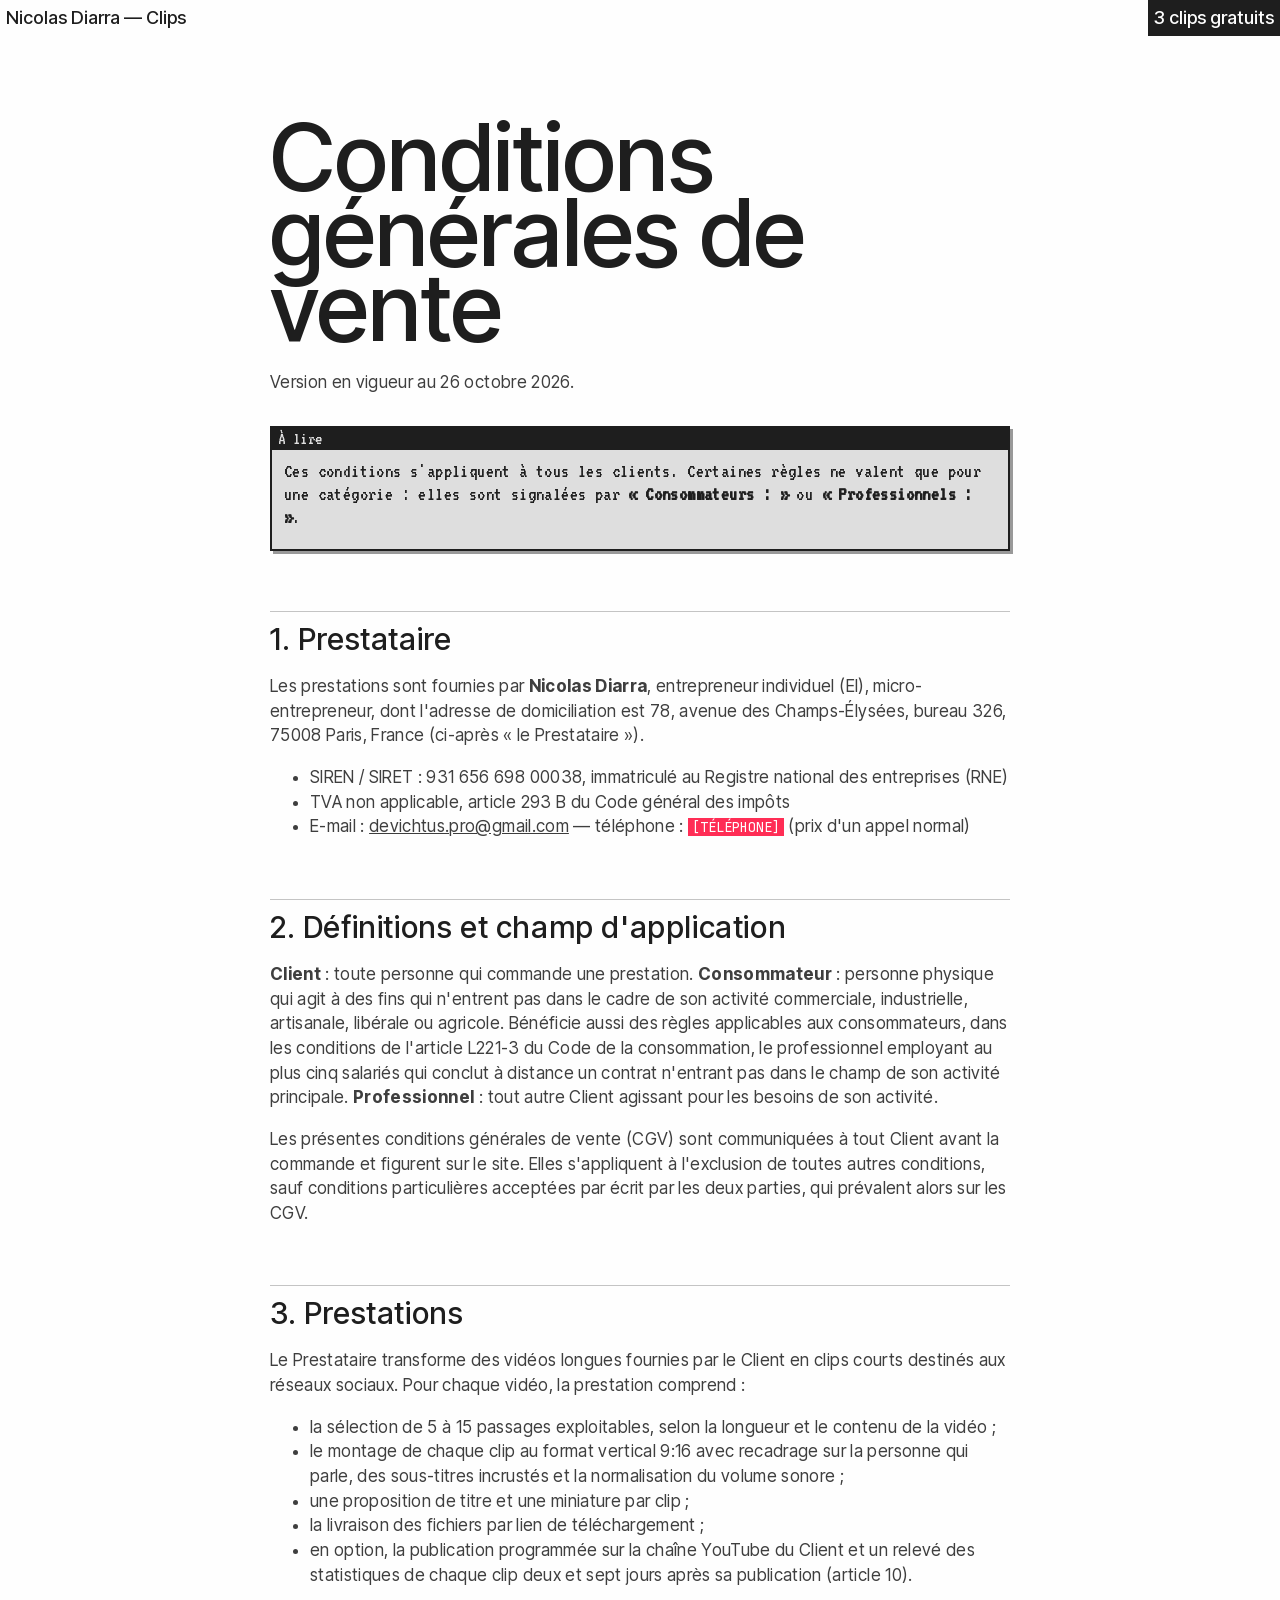
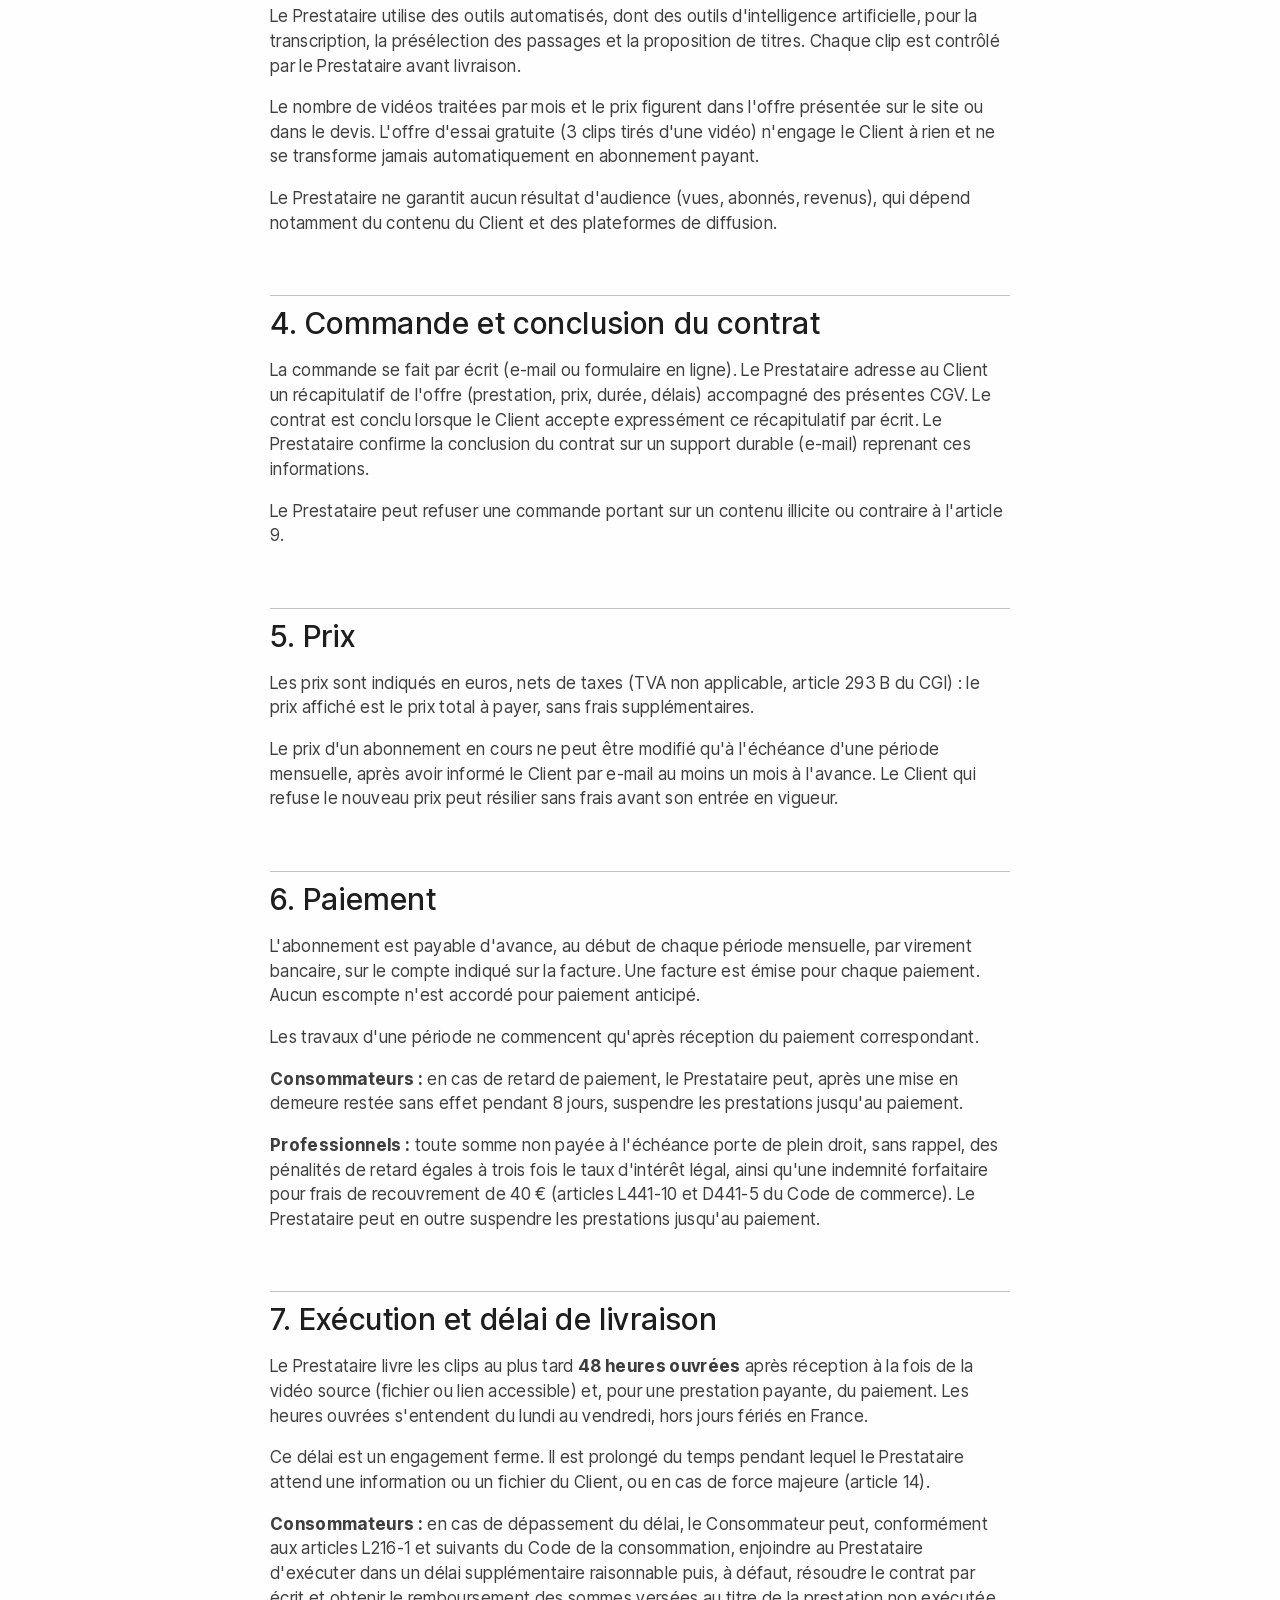
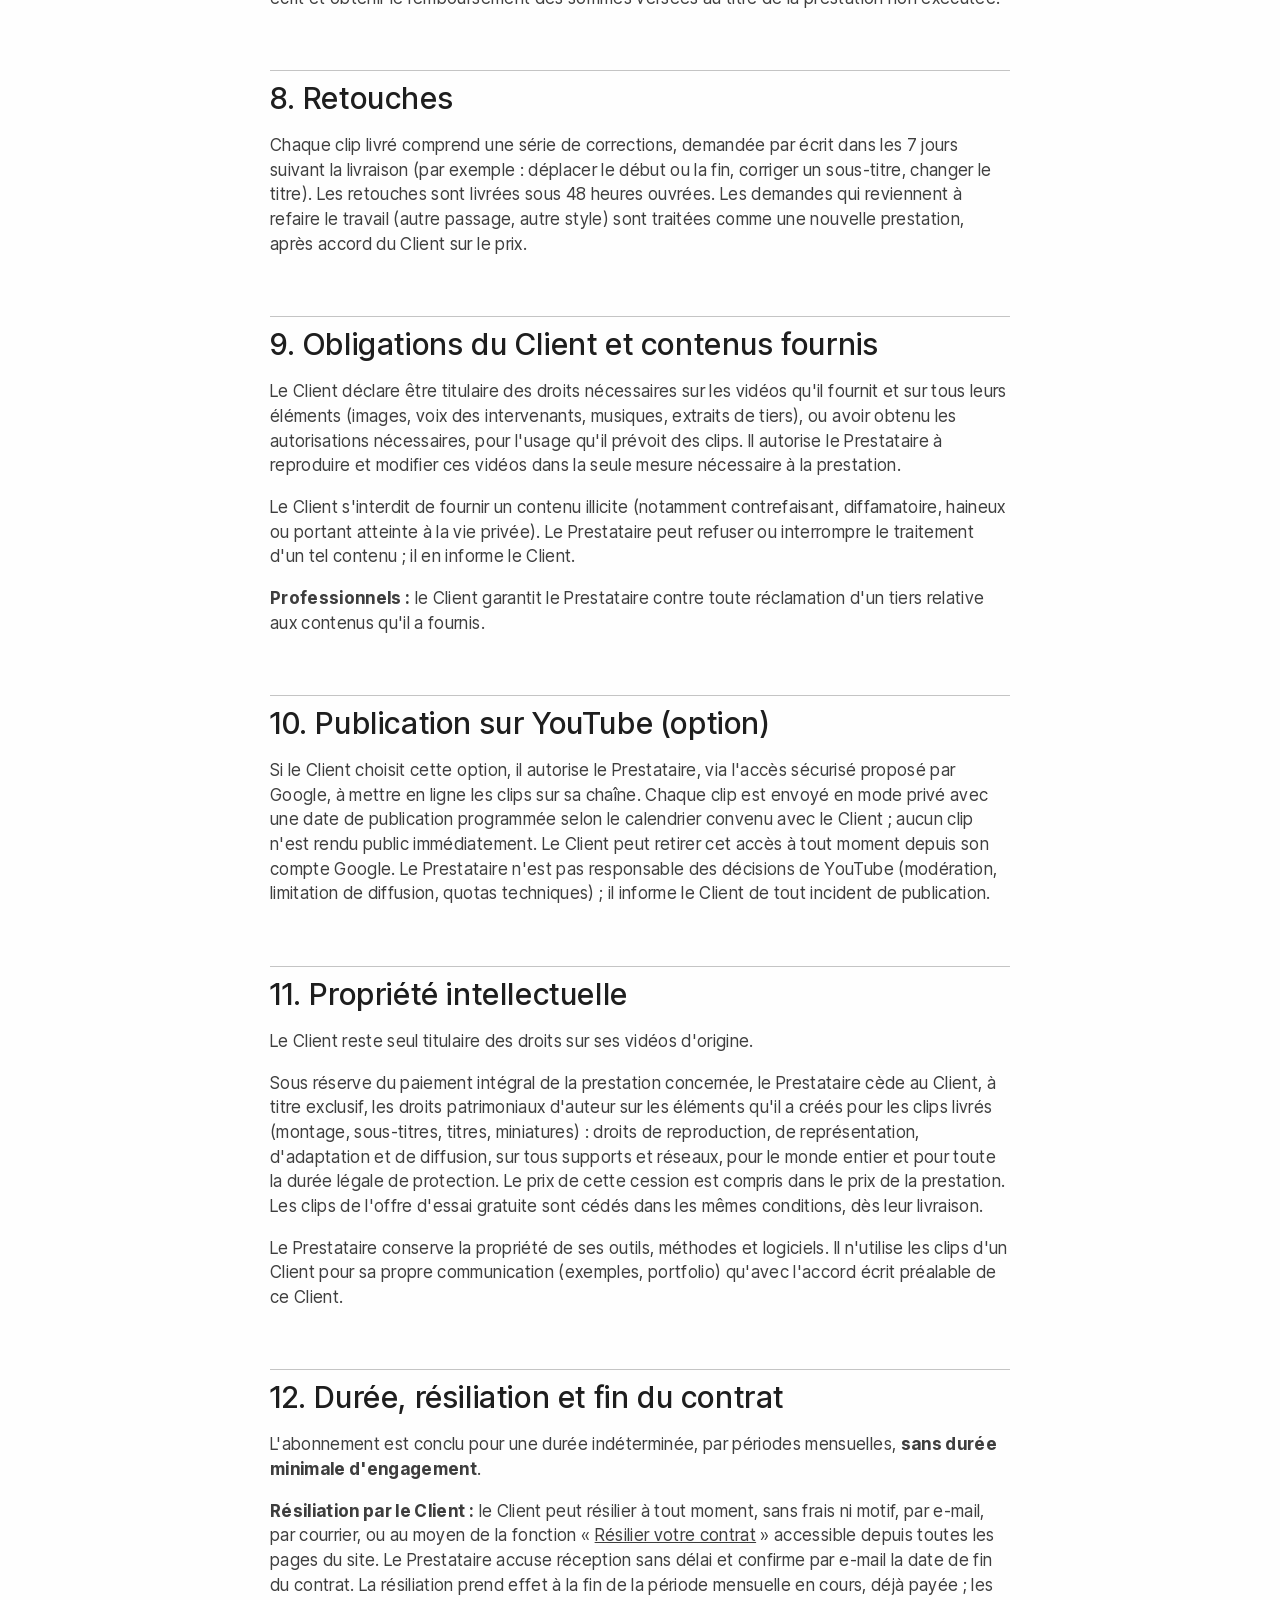
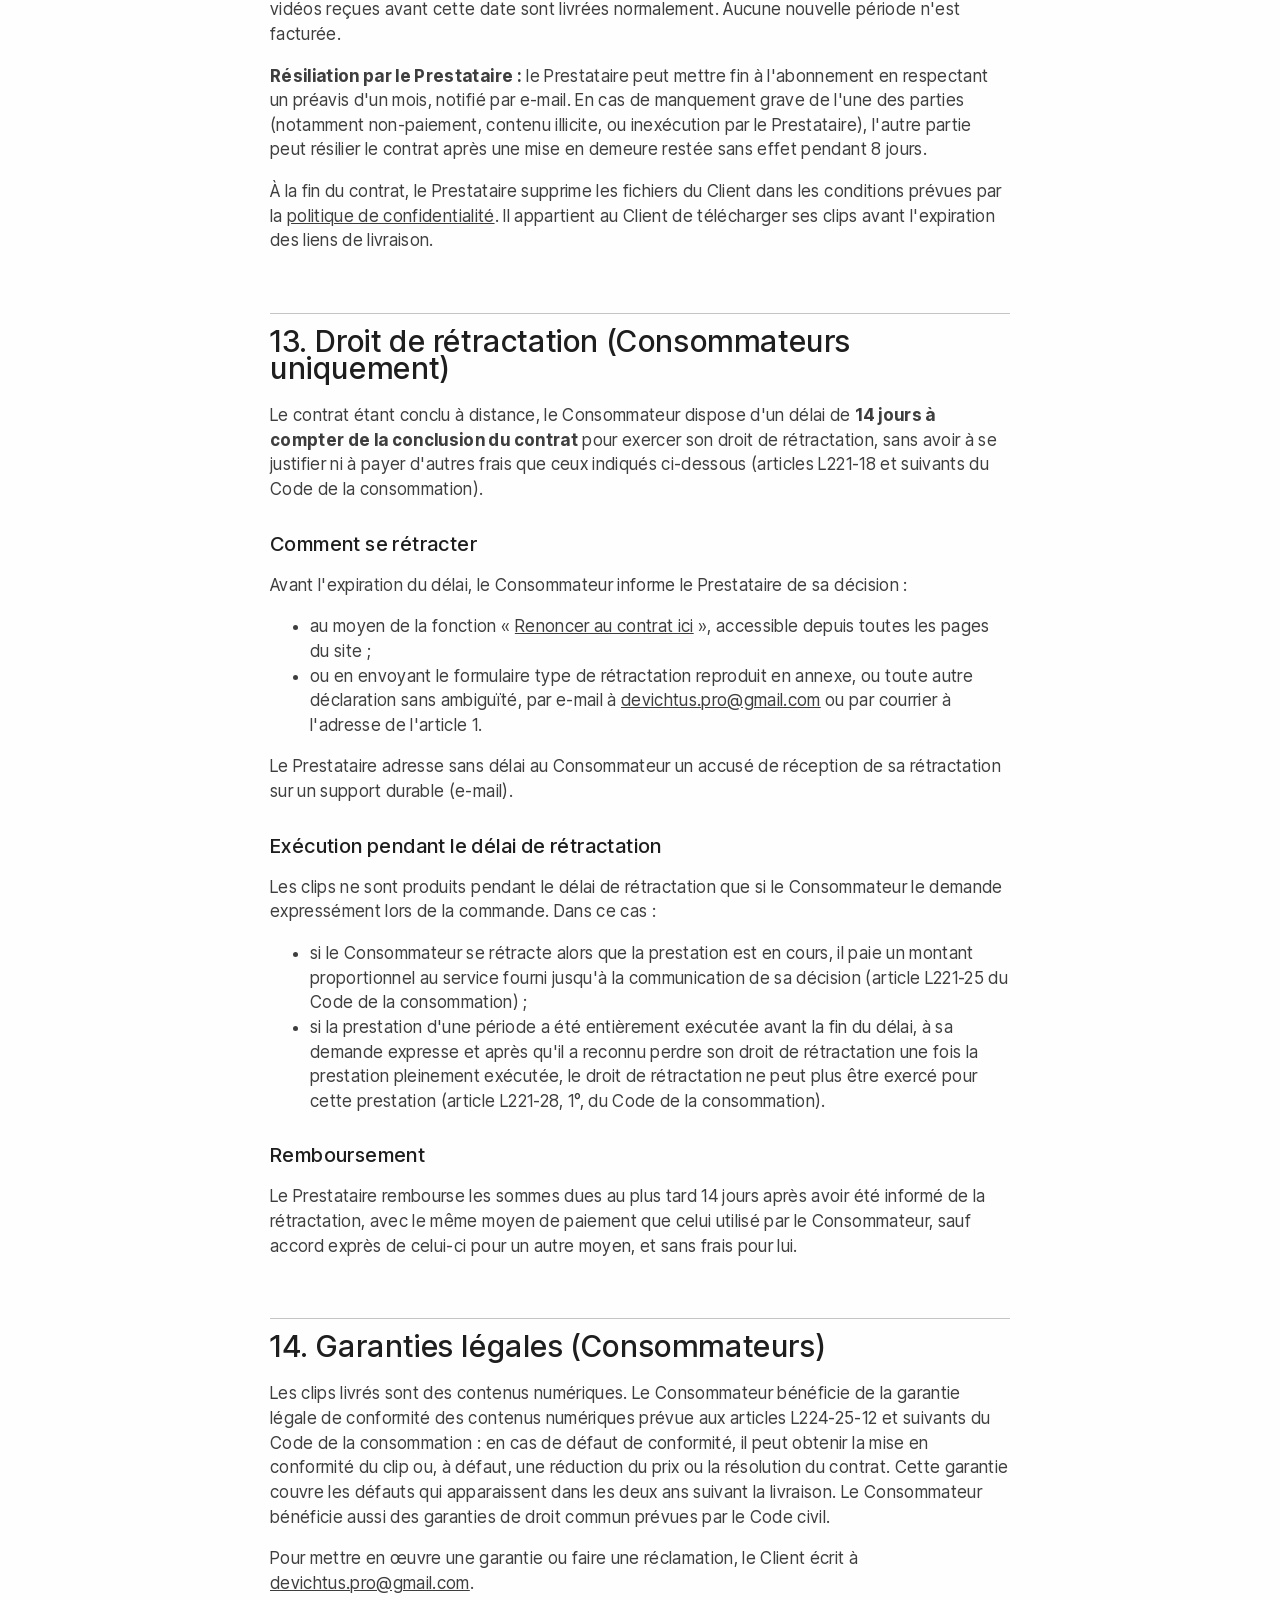
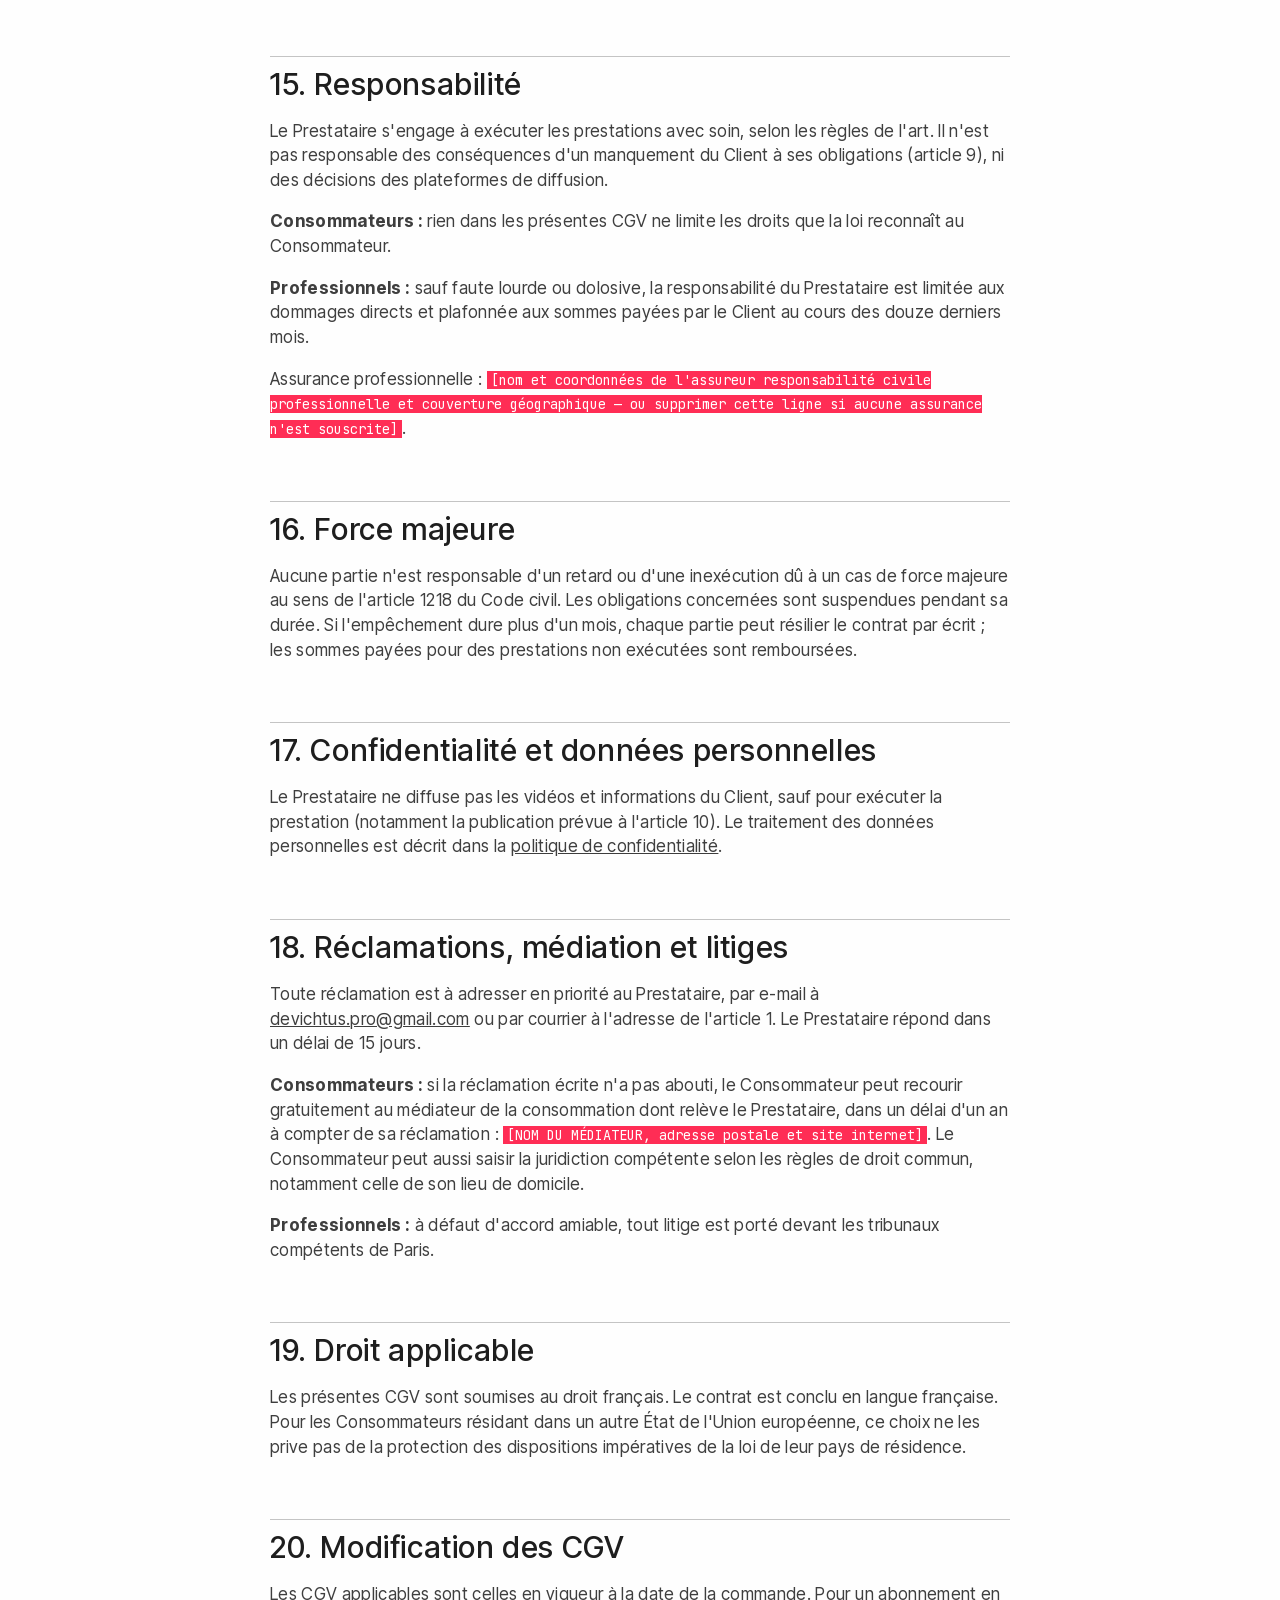
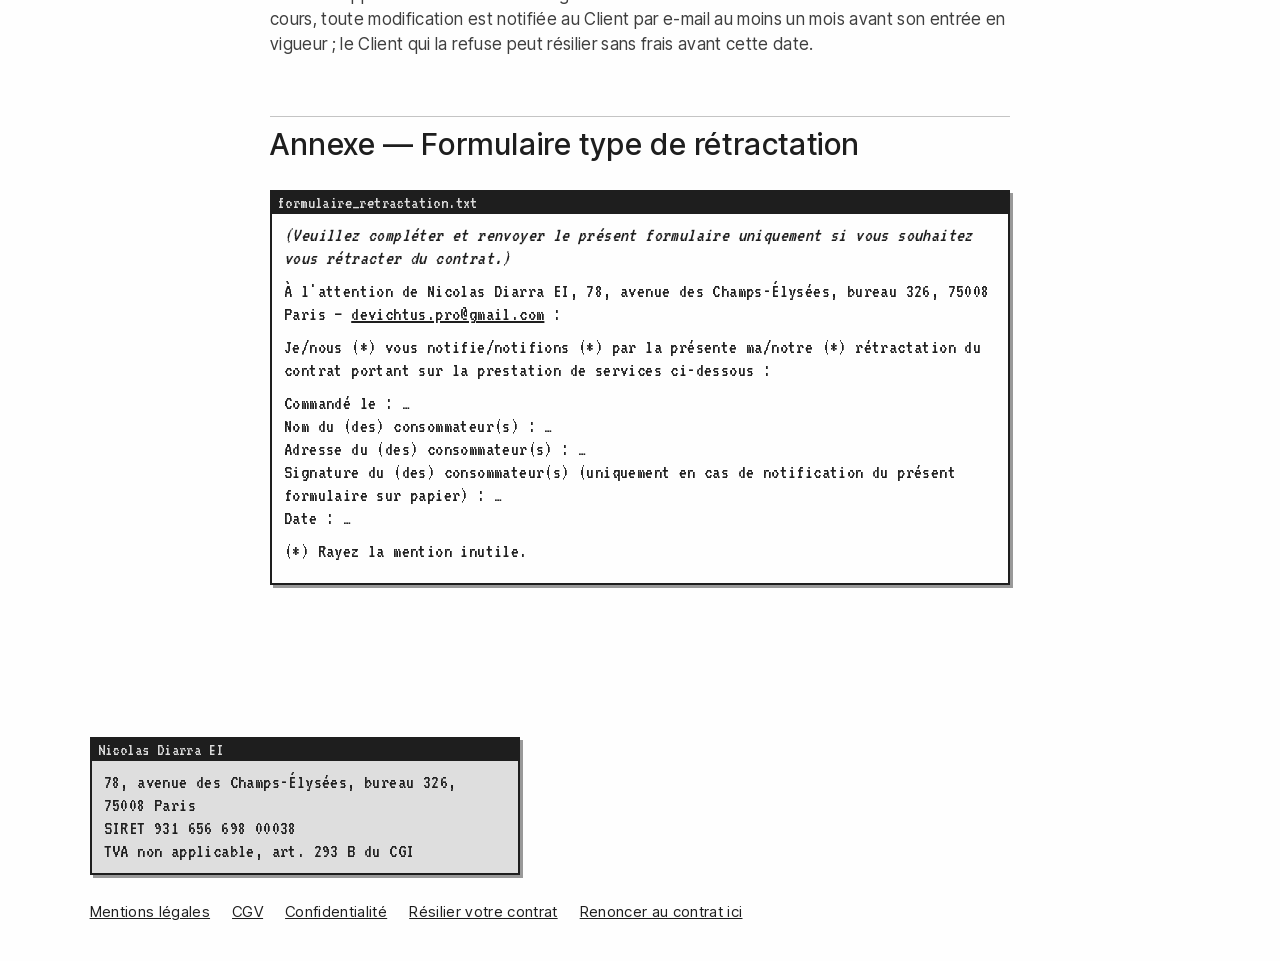
==== commit 68c1c27d: "Coordonnées, SIRET actif, prix, formulaires intégrés (essai, résiliation, rétractation)" ====
--- a/cgv.html
+++ b/cgv.html
@@ -24,9 +24,9 @@
   <h2>1. Prestataire</h2>
   <p>Les prestations sont fournies par <strong>Nicolas Diarra</strong>, entrepreneur individuel (EI), micro-entrepreneur, dont l'adresse de domiciliation est 78, avenue des Champs-Élysées, bureau 326, 75008 Paris, France (ci-après « le Prestataire »).</p>
   <ul>
-    <li>SIREN / SIRET : <mark class="todo">[SIRET]</mark>, immatriculé au Registre national des entreprises (RNE)</li>
+    <li>SIREN / SIRET : 931 656 698 00038, immatriculé au Registre national des entreprises (RNE)</li>
     <li>TVA non applicable, article 293 B du Code général des impôts</li>
-    <li>E-mail : <mark class="todo">[EMAIL]</mark> — téléphone : <mark class="todo">[TÉLÉPHONE]</mark> (prix d'un appel normal)</li>
+    <li>E-mail : <a href="mailto:devichtus.pro@gmail.com">devichtus.pro@gmail.com</a> — téléphone : <mark class="todo">[TÉLÉPHONE]</mark> (prix d'un appel normal)</li>
   </ul>
 
   <h2>2. Définitions et champ d'application</h2>
@@ -55,7 +55,7 @@
   <p>Le prix d'un abonnement en cours ne peut être modifié qu'à l'échéance d'une période mensuelle, après avoir informé le Client par e-mail au moins un mois à l'avance. Le Client qui refuse le nouveau prix peut résilier sans frais avant son entrée en vigueur.</p>
 
   <h2>6. Paiement</h2>
-  <p>L'abonnement est payable d'avance, au début de chaque période mensuelle, par <mark class="todo">[MOYEN DE PAIEMENT : virement bancaire, carte…]</mark>. Une facture est émise pour chaque paiement. Aucun escompte n'est accordé pour paiement anticipé.</p>
+  <p>L'abonnement est payable d'avance, au début de chaque période mensuelle, par virement bancaire, sur le compte indiqué sur la facture. Une facture est émise pour chaque paiement. Aucun escompte n'est accordé pour paiement anticipé.</p>
   <p>Les travaux d'une période ne commencent qu'après réception du paiement correspondant.</p>
   <p><strong>Consommateurs :</strong> en cas de retard de paiement, le Prestataire peut, après une mise en demeure restée sans effet pendant 8 jours, suspendre les prestations jusqu'au paiement.</p>
   <p><strong>Professionnels :</strong> toute somme non payée à l'échéance porte de plein droit, sans rappel, des pénalités de retard égales à trois fois le taux d'intérêt légal, ainsi qu'une indemnité forfaitaire pour frais de recouvrement de 40 € (articles L441-10 et D441-5 du Code de commerce). Le Prestataire peut en outre suspendre les prestations jusqu'au paiement.</p>
@@ -93,7 +93,7 @@
   <p>Avant l'expiration du délai, le Consommateur informe le Prestataire de sa décision :</p>
   <ul>
     <li>au moyen de la fonction « <a href="retractation.html">Renoncer au contrat ici</a> », accessible depuis toutes les pages du site ; </li>
-    <li>ou en envoyant le formulaire type de rétractation reproduit en annexe, ou toute autre déclaration sans ambiguïté, par e-mail à <mark class="todo">[EMAIL]</mark> ou par courrier à l'adresse de l'article 1.</li>
+    <li>ou en envoyant le formulaire type de rétractation reproduit en annexe, ou toute autre déclaration sans ambiguïté, par e-mail à <a href="mailto:devichtus.pro@gmail.com">devichtus.pro@gmail.com</a> ou par courrier à l'adresse de l'article 1.</li>
   </ul>
   <p>Le Prestataire adresse sans délai au Consommateur un accusé de réception de sa rétractation sur un support durable (e-mail).</p>
   <h3>Exécution pendant le délai de rétractation</h3>
@@ -107,7 +107,7 @@
 
   <h2>14. Garanties légales (Consommateurs)</h2>
   <p>Les clips livrés sont des contenus numériques. Le Consommateur bénéficie de la garantie légale de conformité des contenus numériques prévue aux articles L224-25-12 et suivants du Code de la consommation : en cas de défaut de conformité, il peut obtenir la mise en conformité du clip ou, à défaut, une réduction du prix ou la résolution du contrat. Cette garantie couvre les défauts qui apparaissent dans les deux ans suivant la livraison. Le Consommateur bénéficie aussi des garanties de droit commun prévues par le Code civil.</p>
-  <p>Pour mettre en œuvre une garantie ou faire une réclamation, le Client écrit à <mark class="todo">[EMAIL]</mark>.</p>
+  <p>Pour mettre en œuvre une garantie ou faire une réclamation, le Client écrit à <a href="mailto:devichtus.pro@gmail.com">devichtus.pro@gmail.com</a>.</p>
 
   <h2>15. Responsabilité</h2>
   <p>Le Prestataire s'engage à exécuter les prestations avec soin, selon les règles de l'art. Il n'est pas responsable des conséquences d'un manquement du Client à ses obligations (article 9), ni des décisions des plateformes de diffusion.</p>
@@ -122,7 +122,7 @@
   <p>Le Prestataire ne diffuse pas les vidéos et informations du Client, sauf pour exécuter la prestation (notamment la publication prévue à l'article 10). Le traitement des données personnelles est décrit dans la <a href="confidentialite.html">politique de confidentialité</a>.</p>
 
   <h2>18. Réclamations, médiation et litiges</h2>
-  <p>Toute réclamation est à adresser en priorité au Prestataire, par e-mail à <mark class="todo">[EMAIL]</mark> ou par courrier à l'adresse de l'article 1. Le Prestataire répond dans un délai de 15 jours.</p>
+  <p>Toute réclamation est à adresser en priorité au Prestataire, par e-mail à <a href="mailto:devichtus.pro@gmail.com">devichtus.pro@gmail.com</a> ou par courrier à l'adresse de l'article 1. Le Prestataire répond dans un délai de 15 jours.</p>
   <p><strong>Consommateurs :</strong> si la réclamation écrite n'a pas abouti, le Consommateur peut recourir gratuitement au médiateur de la consommation dont relève le Prestataire, dans un délai d'un an à compter de sa réclamation : <mark class="todo">[NOM DU MÉDIATEUR, adresse postale et site internet]</mark>. Le Consommateur peut aussi saisir la juridiction compétente selon les règles de droit commun, notamment celle de son lieu de domicile.</p>
   <p><strong>Professionnels :</strong> à défaut d'accord amiable, tout litige est porté devant les tribunaux compétents de Paris.</p>
 
@@ -135,7 +135,7 @@
   <h2 id="formulaire">Annexe — Formulaire type de rétractation</h2>
   <div class="fenetre blanche"><div class="barre">formulaire_retractation.txt</div><div class="contenu">
     <p><em>(Veuillez compléter et renvoyer le présent formulaire uniquement si vous souhaitez vous rétracter du contrat.)</em></p>
-    <p>À l'attention de Nicolas Diarra EI, 78, avenue des Champs-Élysées, bureau 326, 75008 Paris — <mark class="todo">[EMAIL]</mark> :</p>
+    <p>À l'attention de Nicolas Diarra EI, 78, avenue des Champs-Élysées, bureau 326, 75008 Paris — <a href="mailto:devichtus.pro@gmail.com">devichtus.pro@gmail.com</a> :</p>
     <p>Je/nous (*) vous notifie/notifions (*) par la présente ma/notre (*) rétractation du contrat portant sur la prestation de services ci-dessous :</p>
     <p>Commandé le : …<br>
     Nom du (des) consommateur(s) : …<br>
@@ -149,7 +149,7 @@
 <footer>
   <div class="fenetre">
     <div class="barre">Nicolas Diarra EI</div>
-    <div class="contenu">78, avenue des Champs-Élysées, bureau 326, 75008 Paris<br>SIRET <mark class="todo">[SIRET]</mark><br>TVA non applicable, art. 293 B du CGI</div>
+    <div class="contenu">78, avenue des Champs-Élysées, bureau 326, 75008 Paris<br>SIRET 931 656 698 00038<br>TVA non applicable, art. 293 B du CGI</div>
   </div>
   <nav>
     <a href="mentions-legales.html">Mentions légales</a>
--- a/style.css
+++ b/style.css
@@ -287,3 +287,33 @@
 
 /* Informations à compléter avant la mise en ligne : visibles exprès. */
 mark.todo { background: #ff2d55; color: #fff; padding: 0 .3em; font-family: var(--mono); font-size: .8em; letter-spacing: 0; }
+
+/* --- Formulaires (fenêtre rétro, police terminal) ----------------------- */
+.formulaire { max-width: 560px; margin: 40px auto 0; text-align: left; }
+.formulaire label { display: block; margin: 14px 0 4px; font-size: 20px; }
+.formulaire input {
+  width: 100%;
+  font: 400 21px/1.2 var(--terminal);
+  color: var(--encre);
+  background: var(--fond);
+  border: 2px solid var(--encre);
+  border-radius: 0;
+  padding: 6px 8px;
+}
+.formulaire input:focus { outline: 3px solid var(--magenta); outline-offset: 0; }
+.bouton-terminal {
+  margin-top: 18px;
+  background: var(--encre);
+  color: var(--gris-fenetre);
+  font: 400 22px/1 var(--terminal);
+  border: 2px solid var(--encre);
+  border-radius: 0;
+  padding: 9px 14px;
+  cursor: pointer;
+}
+.bouton-terminal:hover { background: var(--magenta); border-color: var(--magenta); color: var(--fond); }
+.bouton-terminal.secondaire { background: var(--fond); color: var(--encre); margin-right: 8px; }
+.recap dl { margin: 6px 0 0; }
+.recap dt { font-size: 16px; color: var(--gris-fonce); margin-top: 8px; }
+.recap dd { margin: 0; font-size: 21px; }
+.juridique .formulaire { margin: 1.6em 0; }
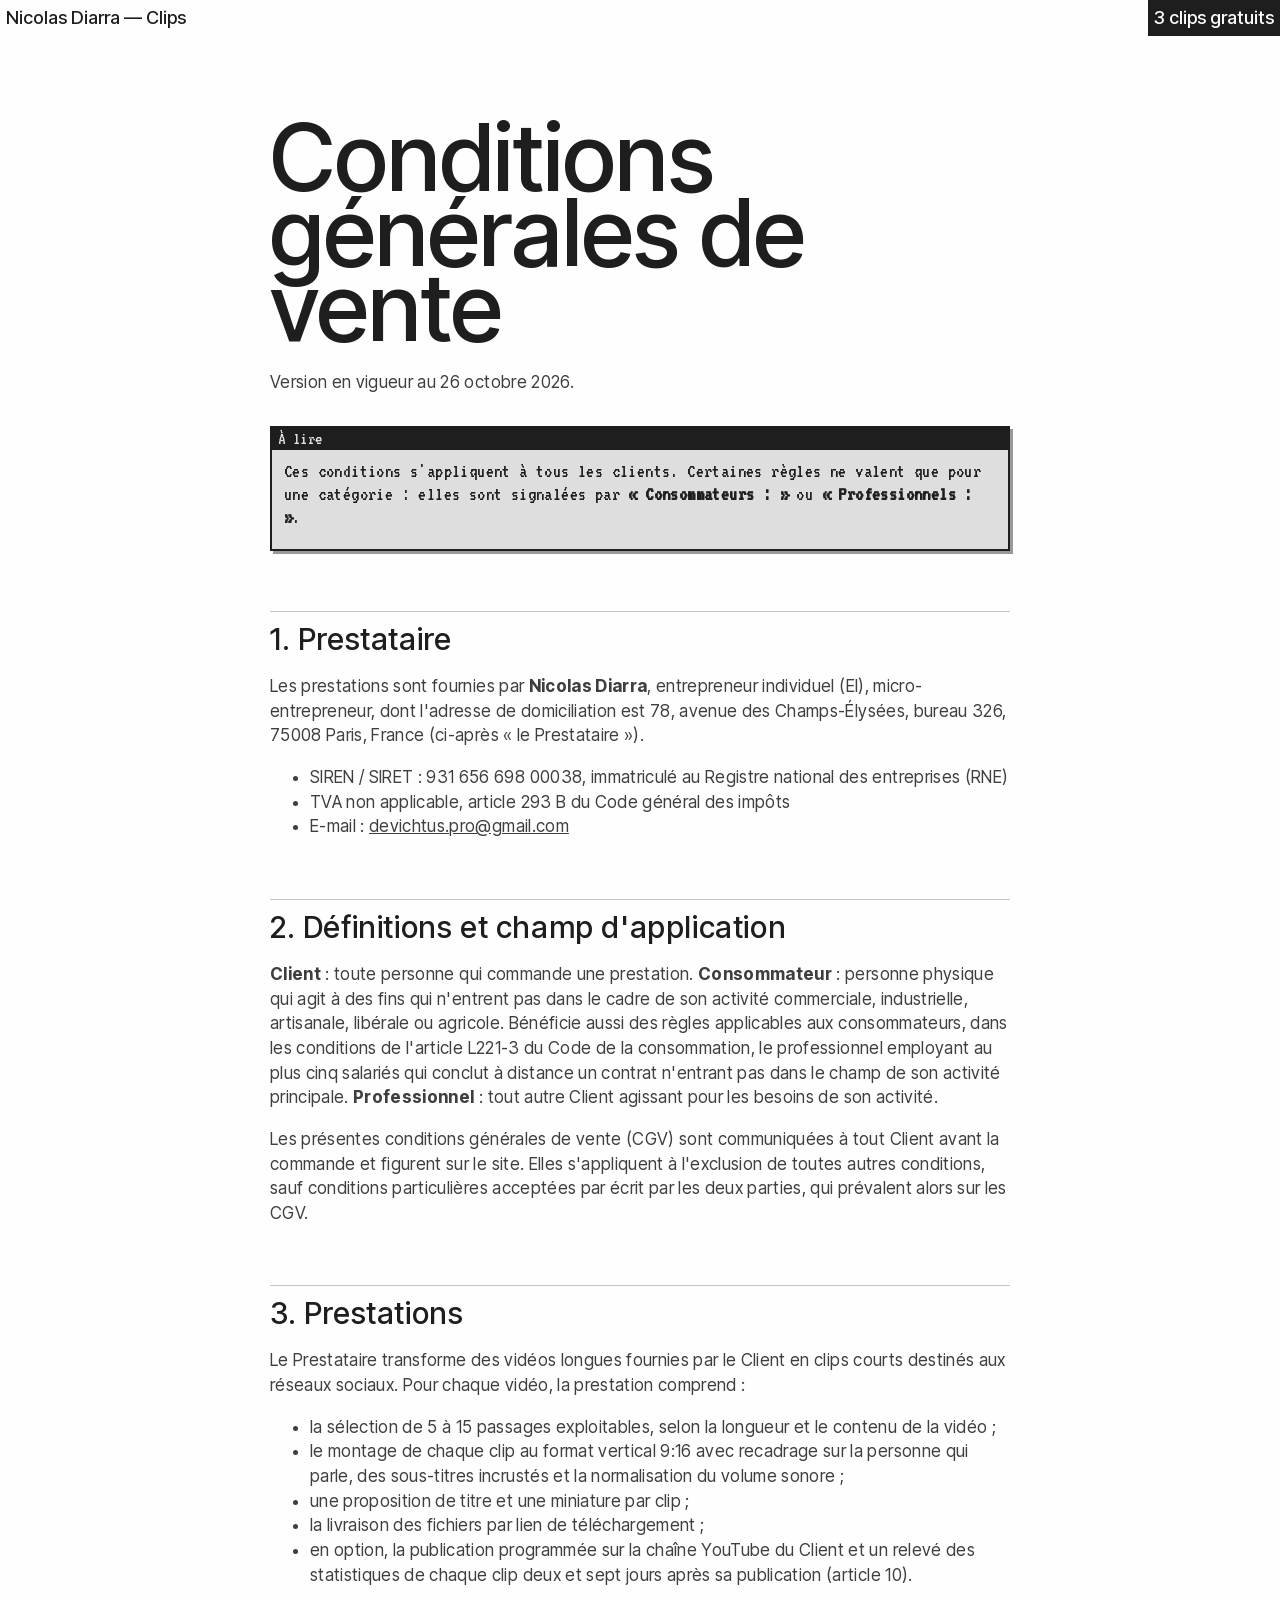
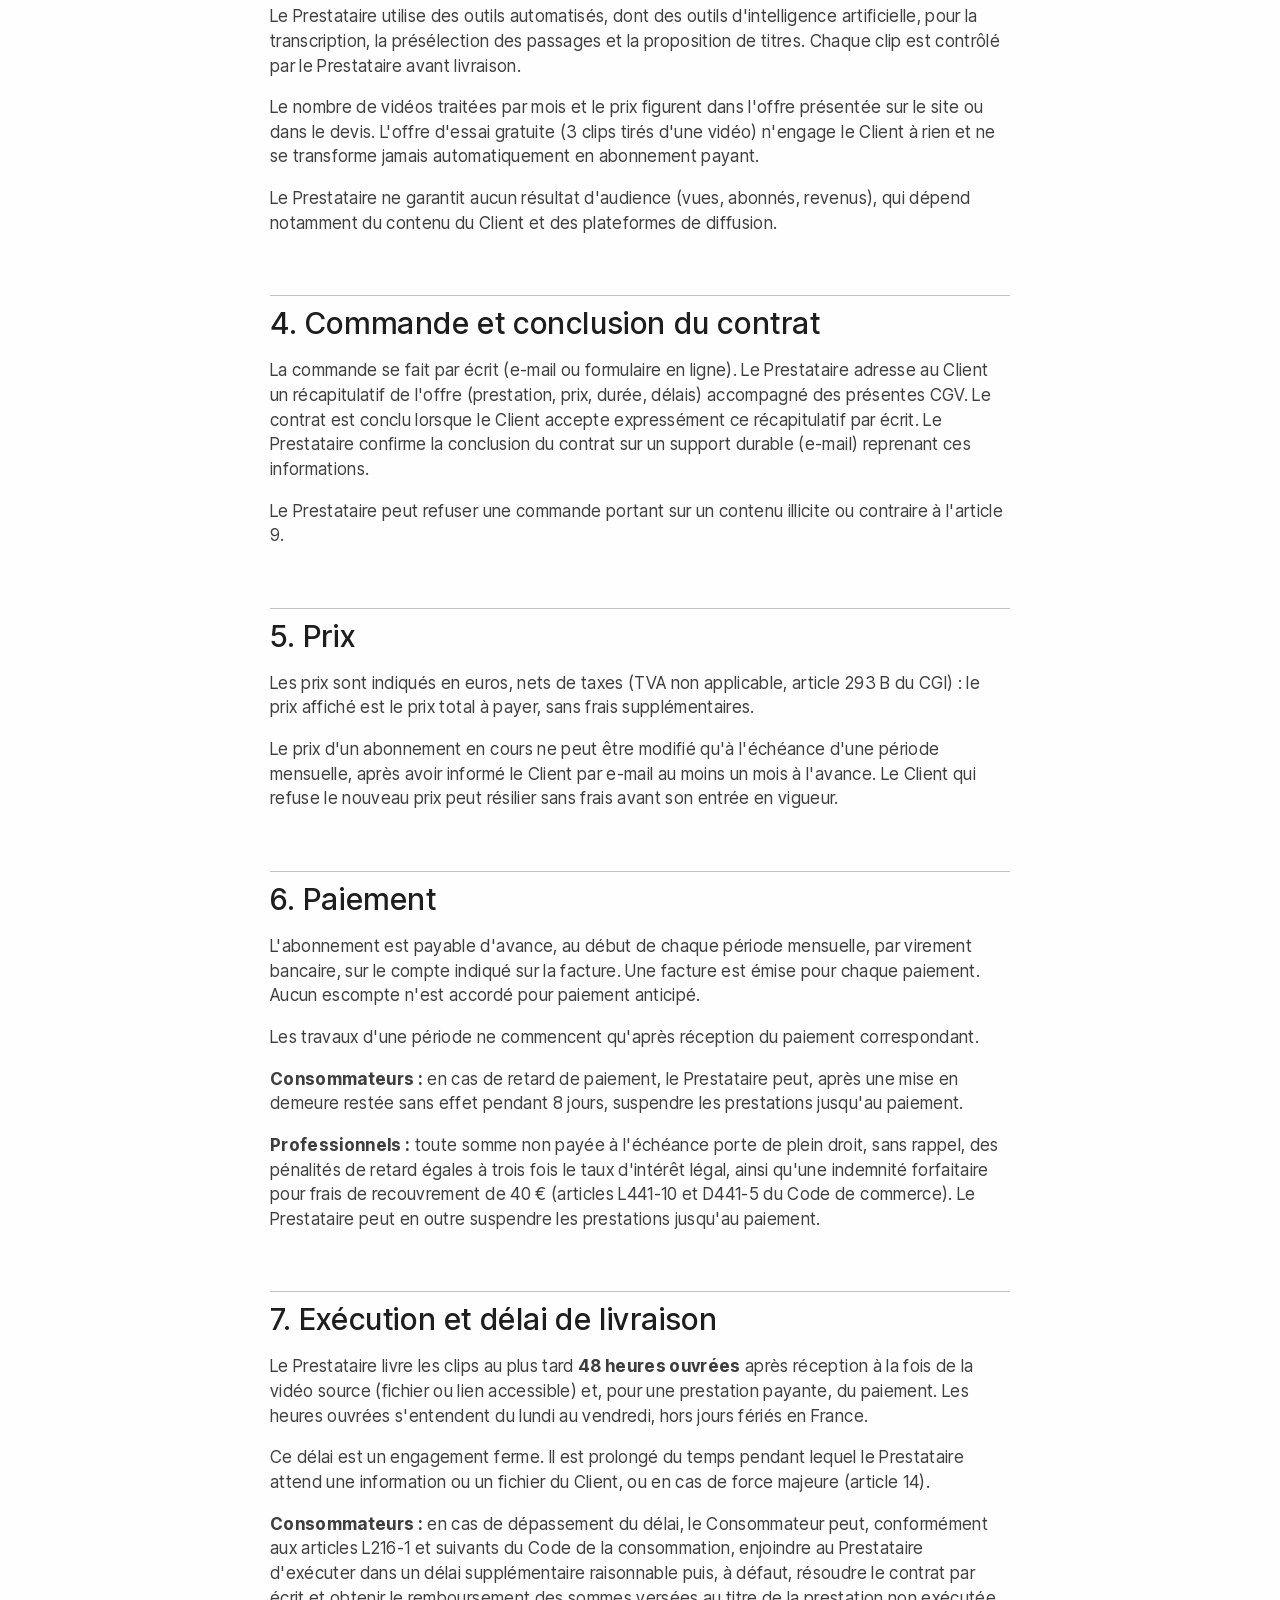
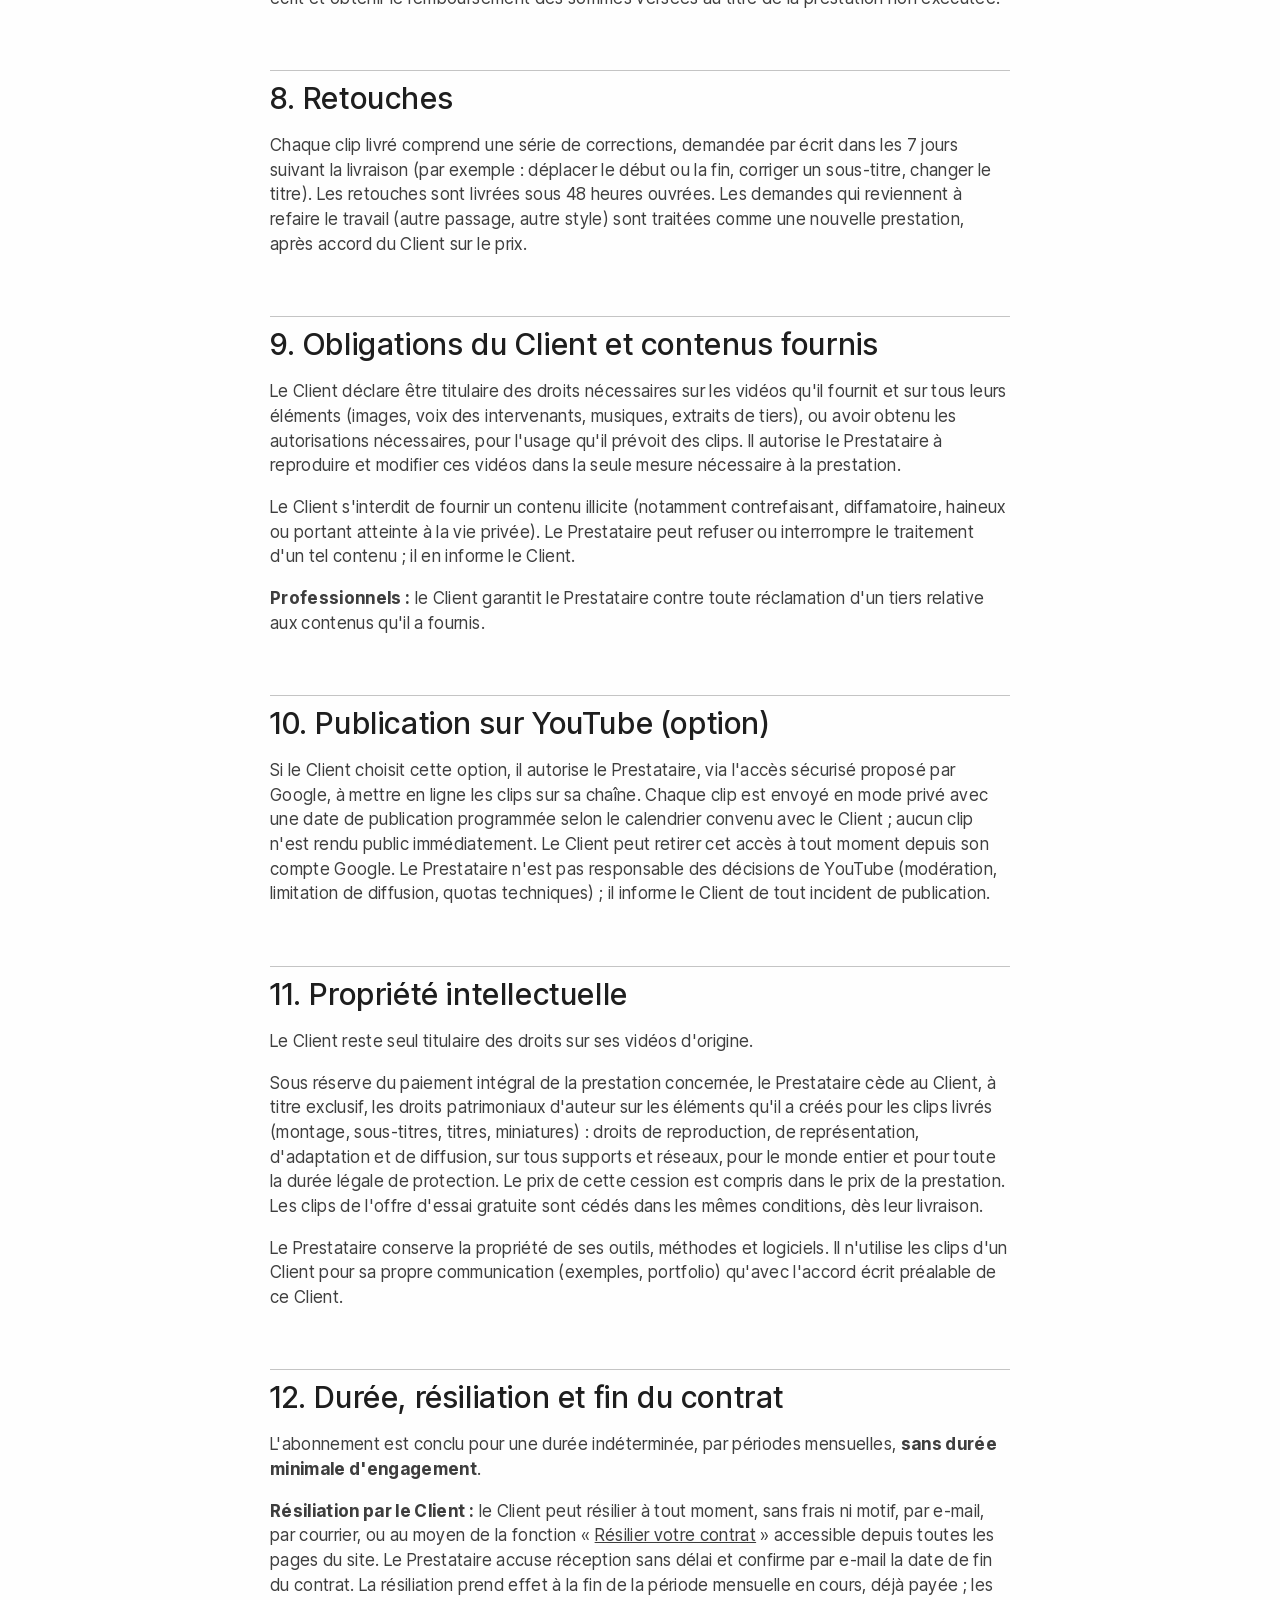
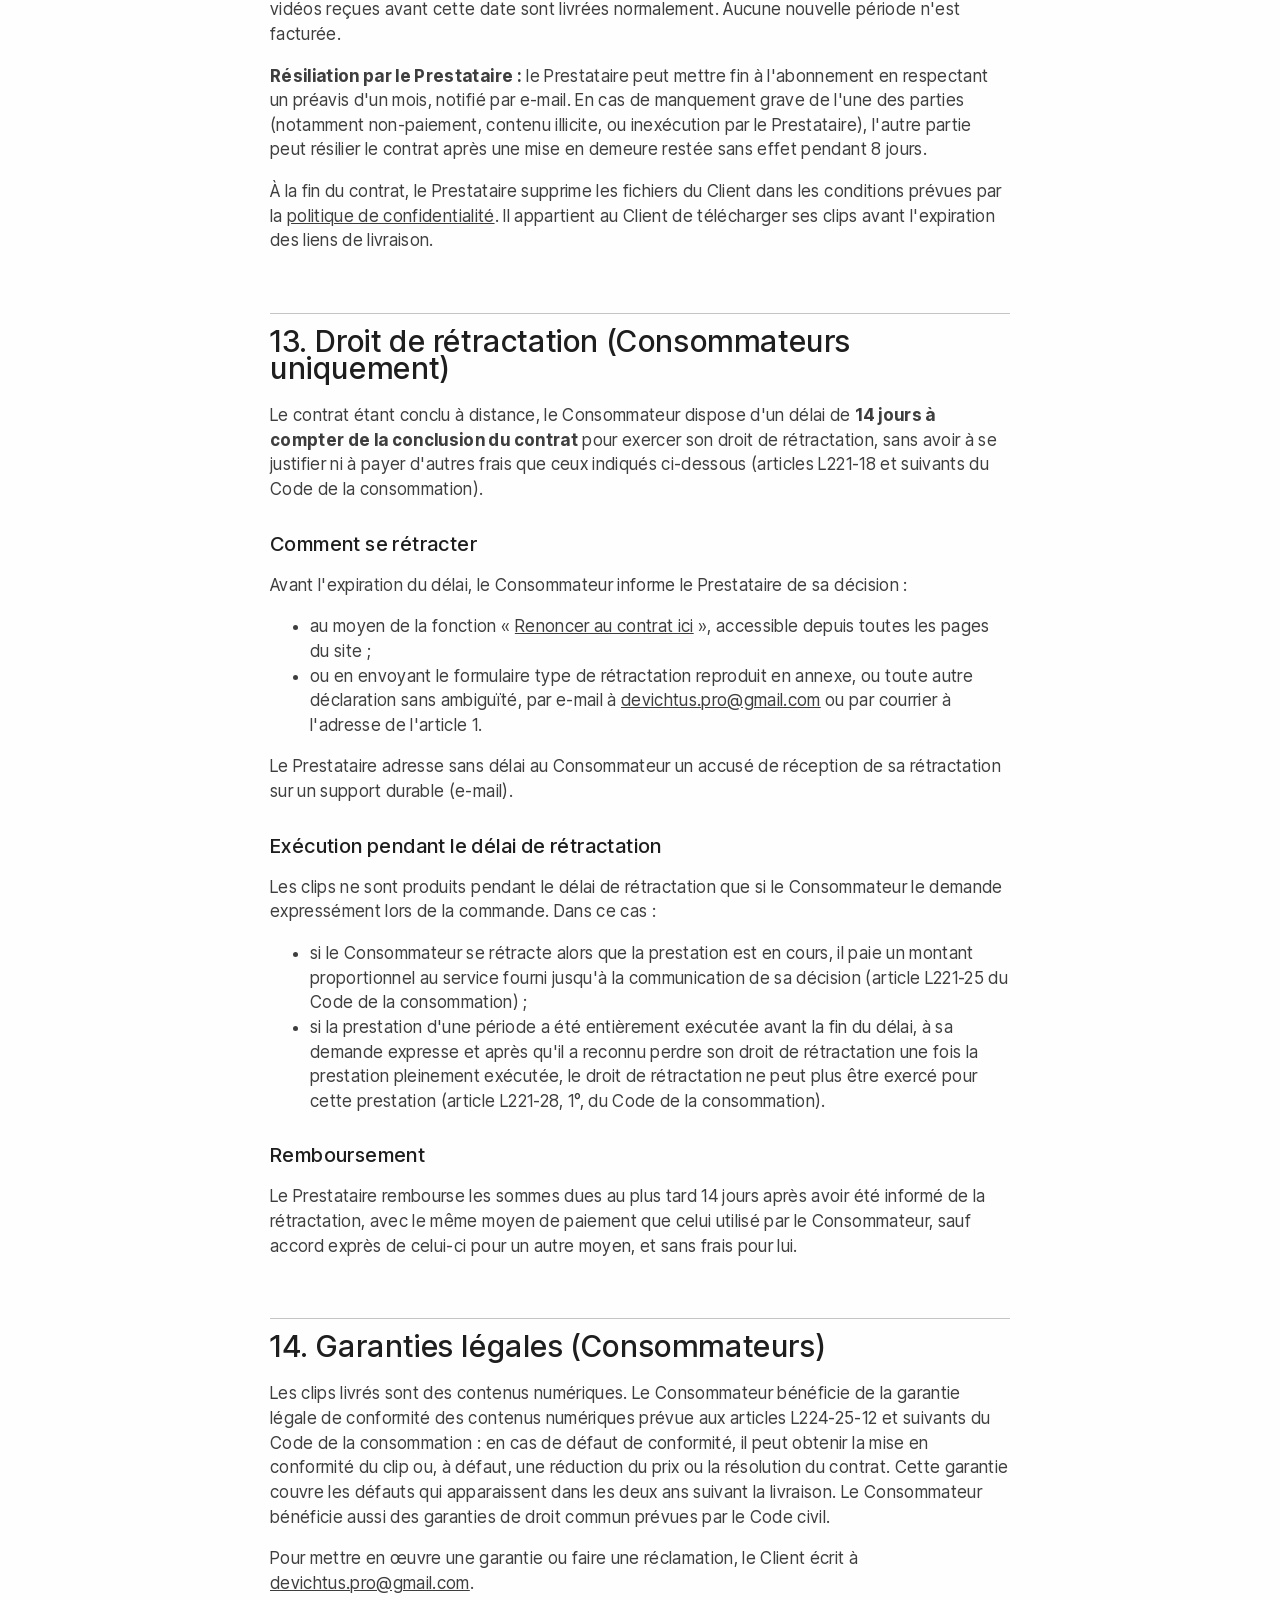
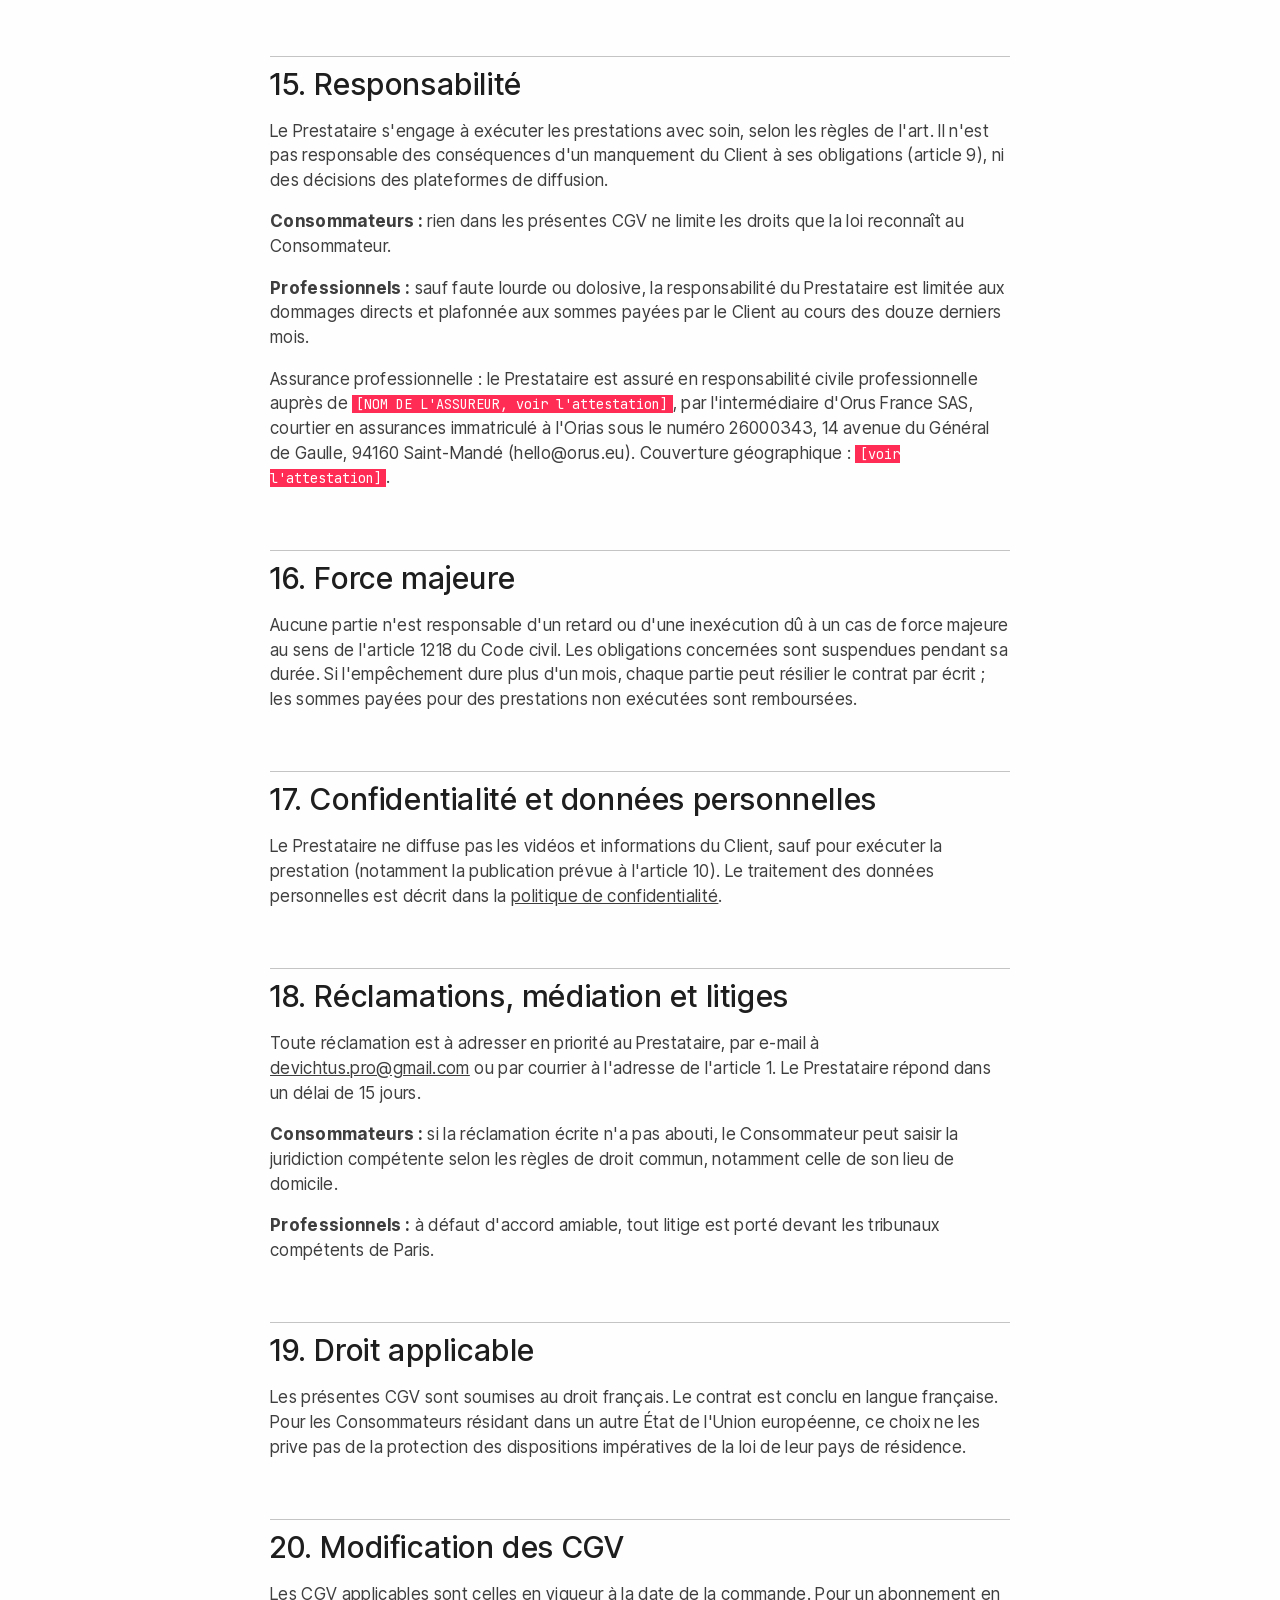
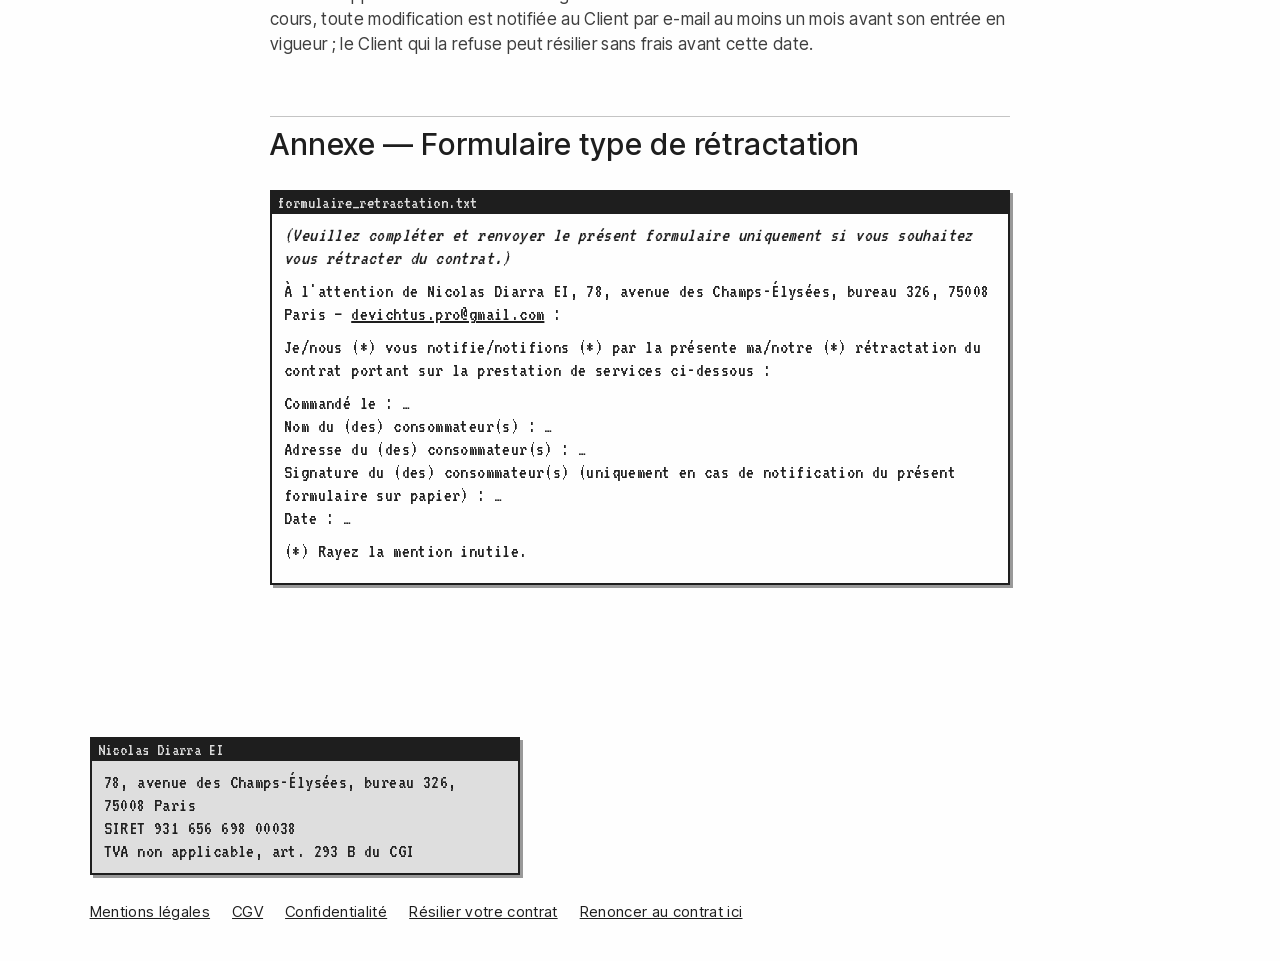
==== commit d10965e4: "Assurance RC Pro via Orus ; téléphone et médiateur retirés pendant la phase de test" ====
--- a/cgv.html
+++ b/cgv.html
@@ -26,7 +26,7 @@
   <ul>
     <li>SIREN / SIRET : 931 656 698 00038, immatriculé au Registre national des entreprises (RNE)</li>
     <li>TVA non applicable, article 293 B du Code général des impôts</li>
-    <li>E-mail : <a href="mailto:devichtus.pro@gmail.com">devichtus.pro@gmail.com</a> — téléphone : <mark class="todo">[TÉLÉPHONE]</mark> (prix d'un appel normal)</li>
+    <li>E-mail : <a href="mailto:devichtus.pro@gmail.com">devichtus.pro@gmail.com</a></li>
   </ul>
 
   <h2>2. Définitions et champ d'application</h2>
@@ -113,7 +113,7 @@
   <p>Le Prestataire s'engage à exécuter les prestations avec soin, selon les règles de l'art. Il n'est pas responsable des conséquences d'un manquement du Client à ses obligations (article 9), ni des décisions des plateformes de diffusion.</p>
   <p><strong>Consommateurs :</strong> rien dans les présentes CGV ne limite les droits que la loi reconnaît au Consommateur.</p>
   <p><strong>Professionnels :</strong> sauf faute lourde ou dolosive, la responsabilité du Prestataire est limitée aux dommages directs et plafonnée aux sommes payées par le Client au cours des douze derniers mois.</p>
-  <p>Assurance professionnelle : <mark class="todo">[nom et coordonnées de l'assureur responsabilité civile professionnelle et couverture géographique — ou supprimer cette ligne si aucune assurance n'est souscrite]</mark>.</p>
+  <p>Assurance professionnelle : le Prestataire est assuré en responsabilité civile professionnelle auprès de <mark class="todo">[NOM DE L'ASSUREUR, voir l'attestation]</mark>, par l'intermédiaire d'Orus France SAS, courtier en assurances immatriculé à l'Orias sous le numéro 26000343, 14 avenue du Général de Gaulle, 94160 Saint-Mandé (hello@orus.eu). Couverture géographique : <mark class="todo">[voir l'attestation]</mark>.</p>
 
   <h2>16. Force majeure</h2>
   <p>Aucune partie n'est responsable d'un retard ou d'une inexécution dû à un cas de force majeure au sens de l'article 1218 du Code civil. Les obligations concernées sont suspendues pendant sa durée. Si l'empêchement dure plus d'un mois, chaque partie peut résilier le contrat par écrit ; les sommes payées pour des prestations non exécutées sont remboursées.</p>
@@ -123,7 +123,7 @@
 
   <h2>18. Réclamations, médiation et litiges</h2>
   <p>Toute réclamation est à adresser en priorité au Prestataire, par e-mail à <a href="mailto:devichtus.pro@gmail.com">devichtus.pro@gmail.com</a> ou par courrier à l'adresse de l'article 1. Le Prestataire répond dans un délai de 15 jours.</p>
-  <p><strong>Consommateurs :</strong> si la réclamation écrite n'a pas abouti, le Consommateur peut recourir gratuitement au médiateur de la consommation dont relève le Prestataire, dans un délai d'un an à compter de sa réclamation : <mark class="todo">[NOM DU MÉDIATEUR, adresse postale et site internet]</mark>. Le Consommateur peut aussi saisir la juridiction compétente selon les règles de droit commun, notamment celle de son lieu de domicile.</p>
+  <p><strong>Consommateurs :</strong> si la réclamation écrite n'a pas abouti, le Consommateur peut saisir la juridiction compétente selon les règles de droit commun, notamment celle de son lieu de domicile.</p>
   <p><strong>Professionnels :</strong> à défaut d'accord amiable, tout litige est porté devant les tribunaux compétents de Paris.</p>
 
   <h2>19. Droit applicable</h2>
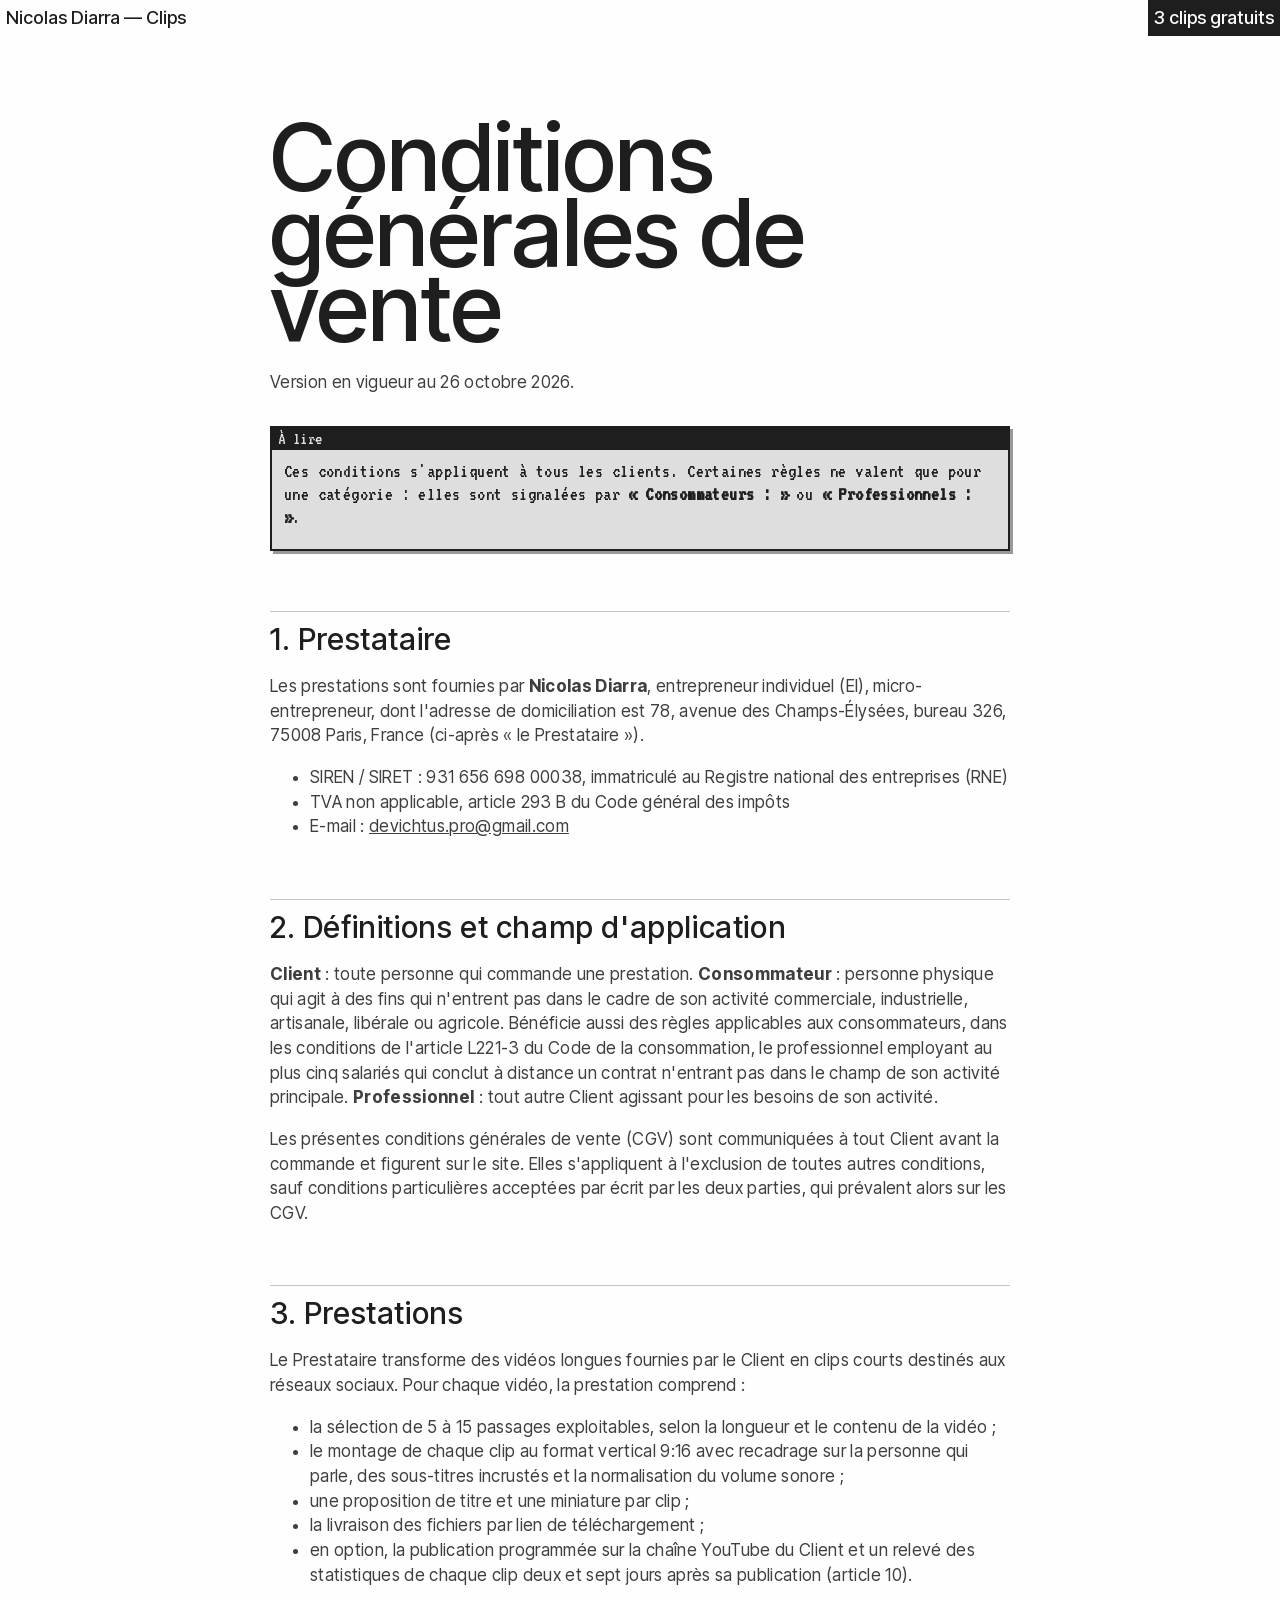
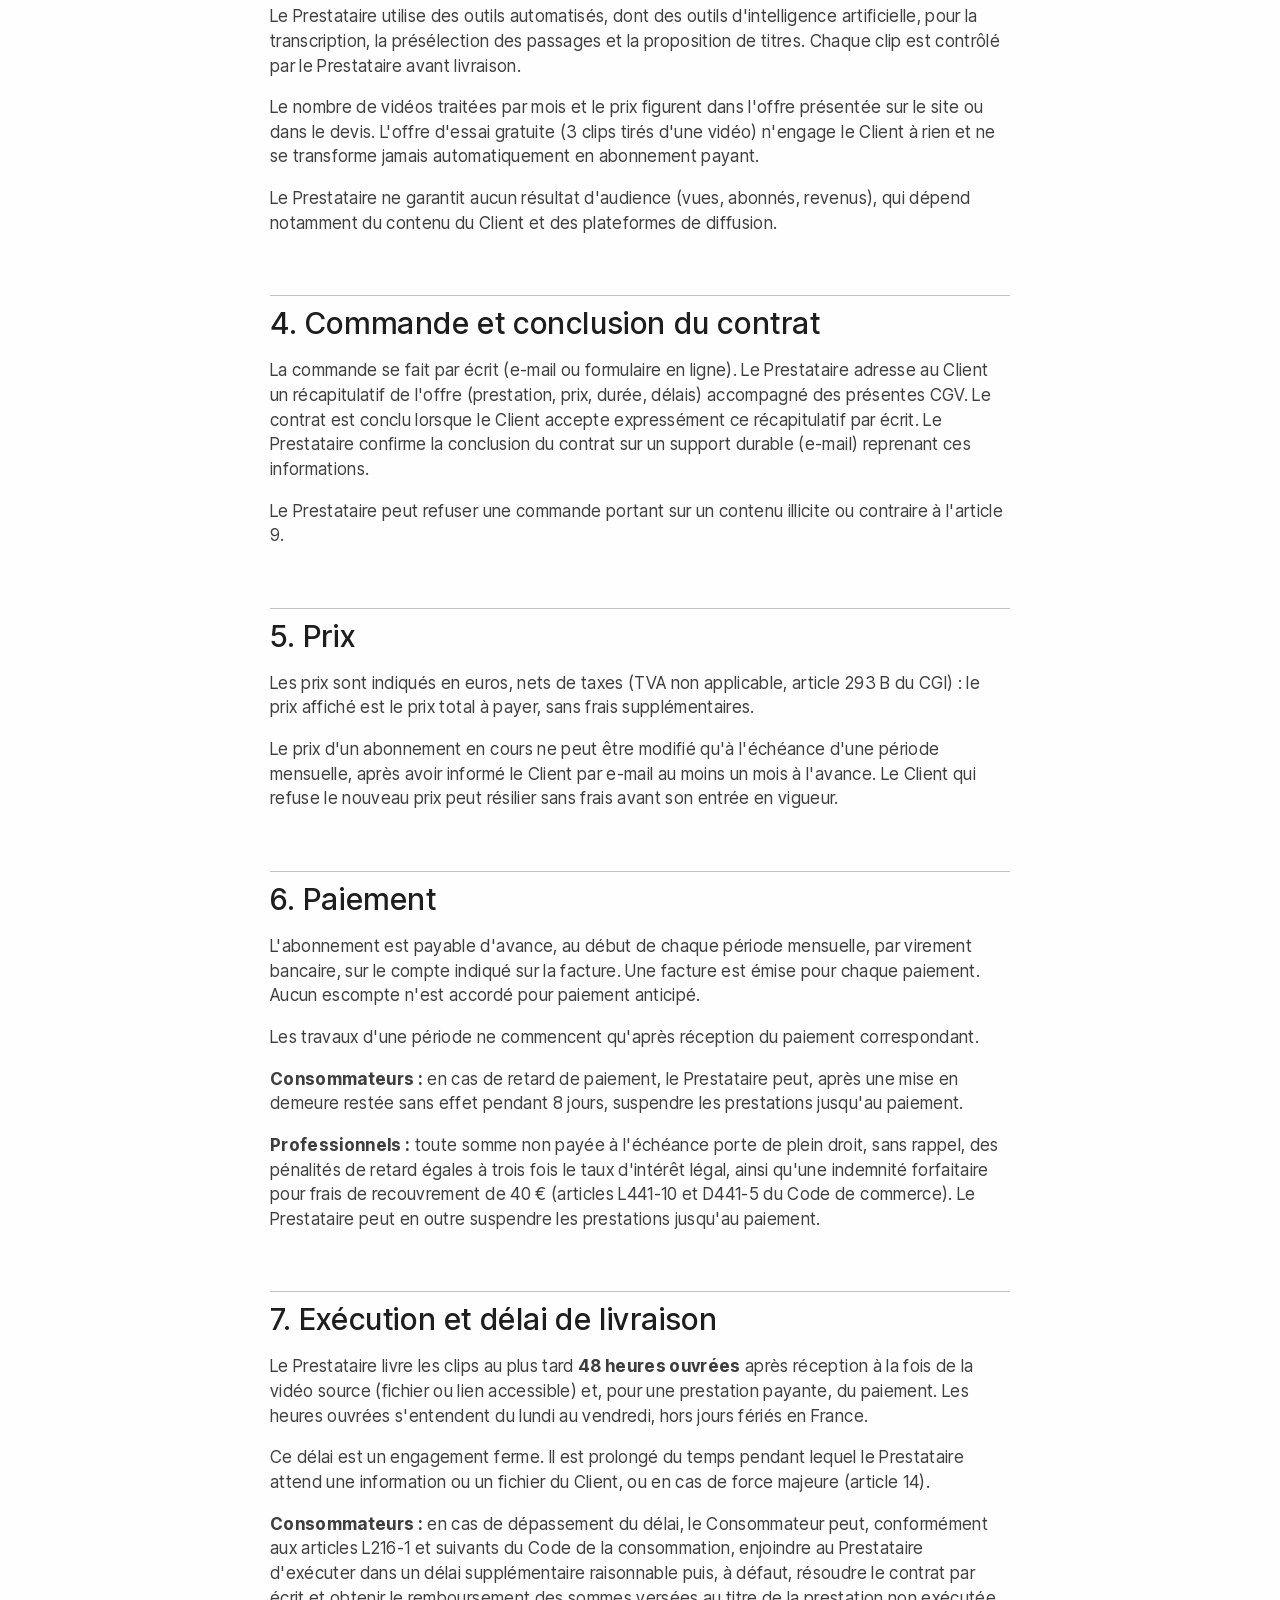
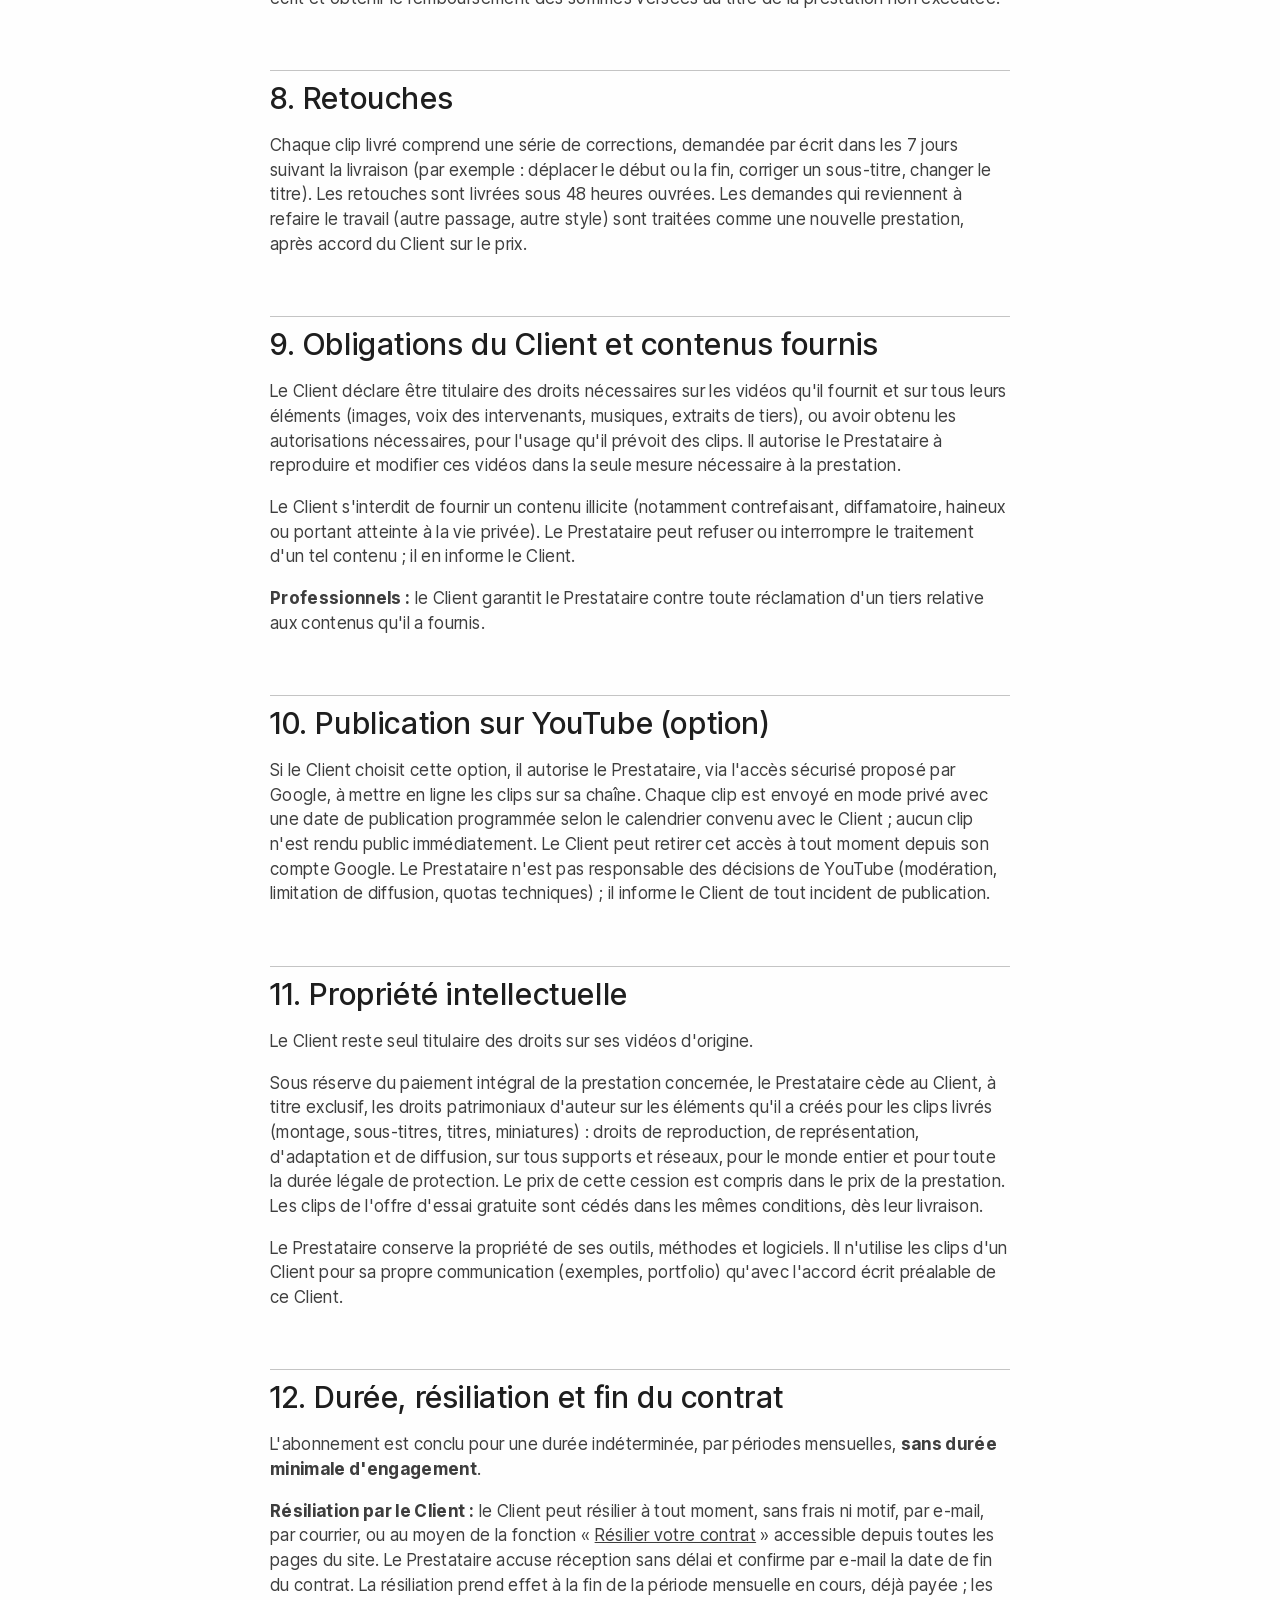
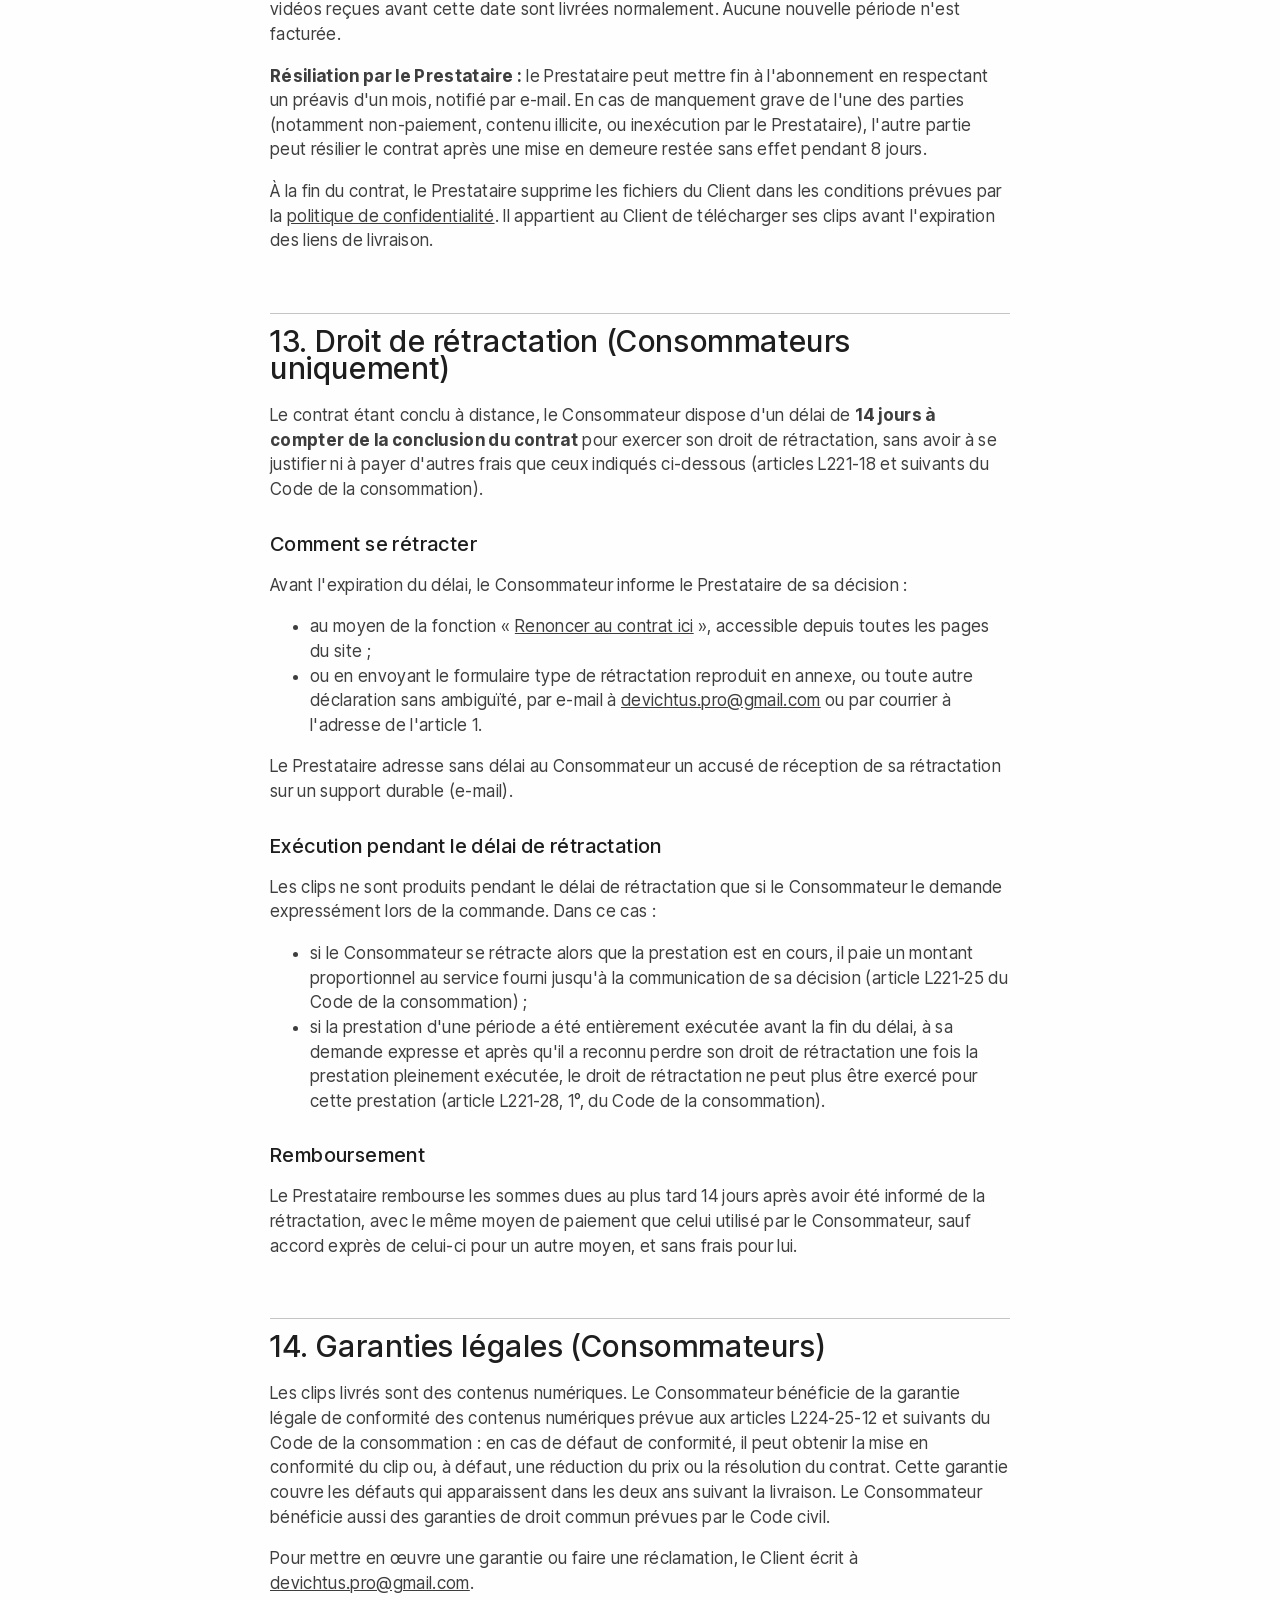
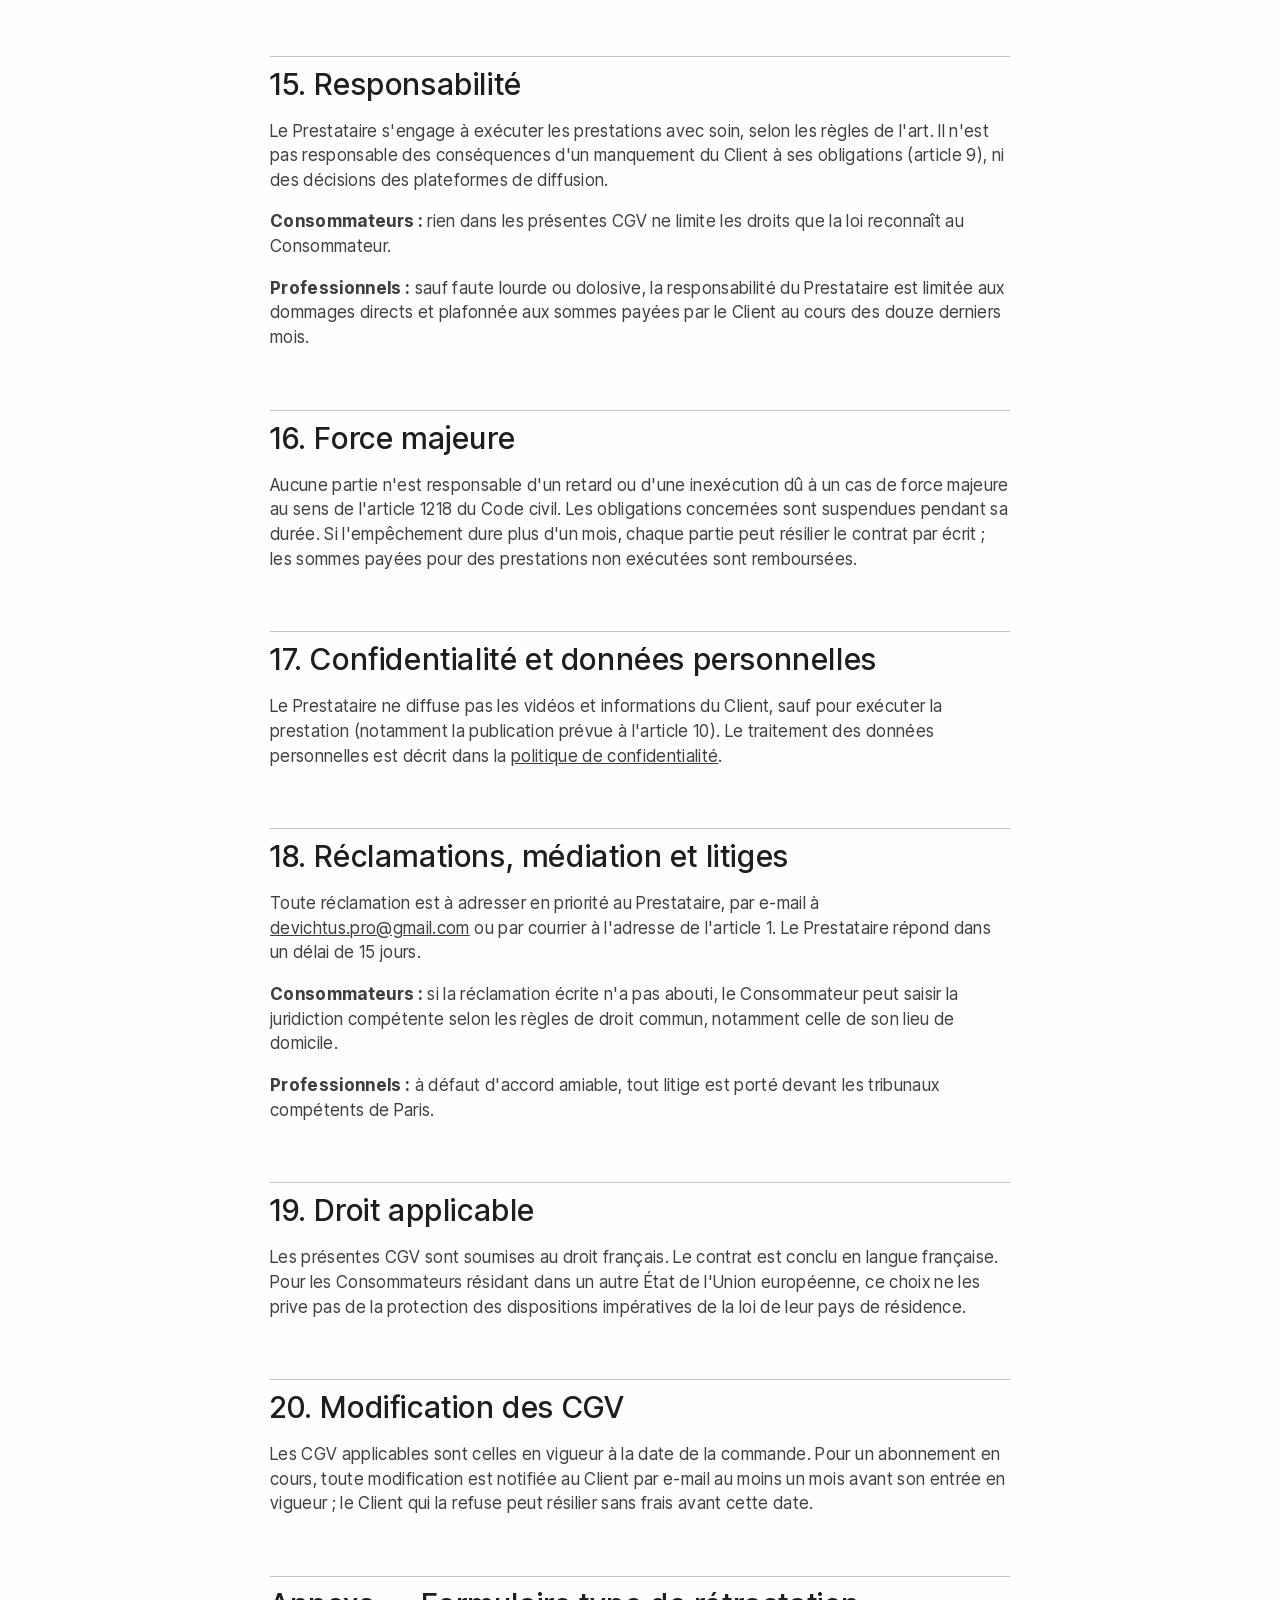
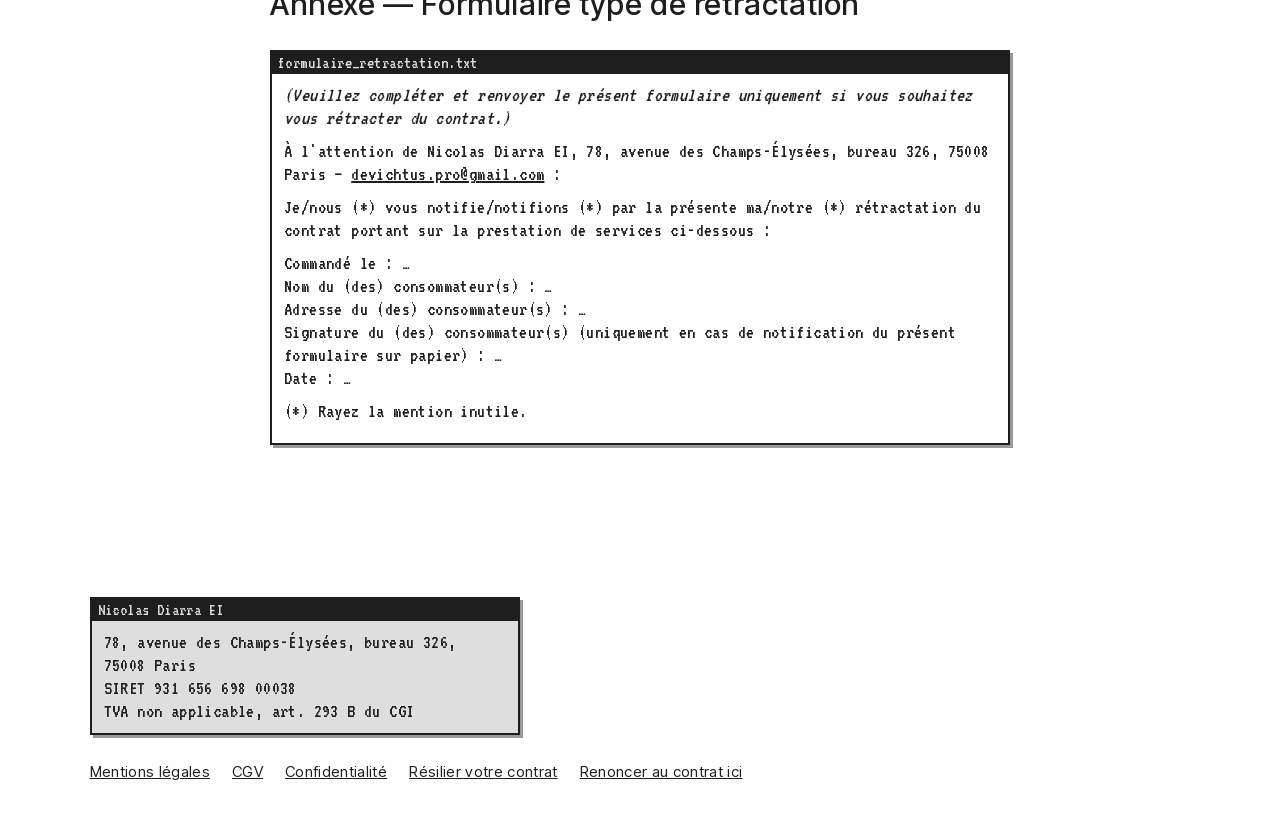
==== commit c5392781: "Retrait de la mention d'assurance : le contrat ne couvre pas le montage vidéo" ====
--- a/cgv.html
+++ b/cgv.html
@@ -113,7 +113,6 @@
   <p>Le Prestataire s'engage à exécuter les prestations avec soin, selon les règles de l'art. Il n'est pas responsable des conséquences d'un manquement du Client à ses obligations (article 9), ni des décisions des plateformes de diffusion.</p>
   <p><strong>Consommateurs :</strong> rien dans les présentes CGV ne limite les droits que la loi reconnaît au Consommateur.</p>
   <p><strong>Professionnels :</strong> sauf faute lourde ou dolosive, la responsabilité du Prestataire est limitée aux dommages directs et plafonnée aux sommes payées par le Client au cours des douze derniers mois.</p>
-  <p>Assurance professionnelle : le Prestataire est assuré en responsabilité civile professionnelle auprès de <mark class="todo">[NOM DE L'ASSUREUR, voir l'attestation]</mark>, par l'intermédiaire d'Orus France SAS, courtier en assurances immatriculé à l'Orias sous le numéro 26000343, 14 avenue du Général de Gaulle, 94160 Saint-Mandé (hello@orus.eu). Couverture géographique : <mark class="todo">[voir l'attestation]</mark>.</p>
 
   <h2>16. Force majeure</h2>
   <p>Aucune partie n'est responsable d'un retard ou d'une inexécution dû à un cas de force majeure au sens de l'article 1218 du Code civil. Les obligations concernées sont suspendues pendant sa durée. Si l'empêchement dure plus d'un mois, chaque partie peut résilier le contrat par écrit ; les sommes payées pour des prestations non exécutées sont remboursées.</p>
